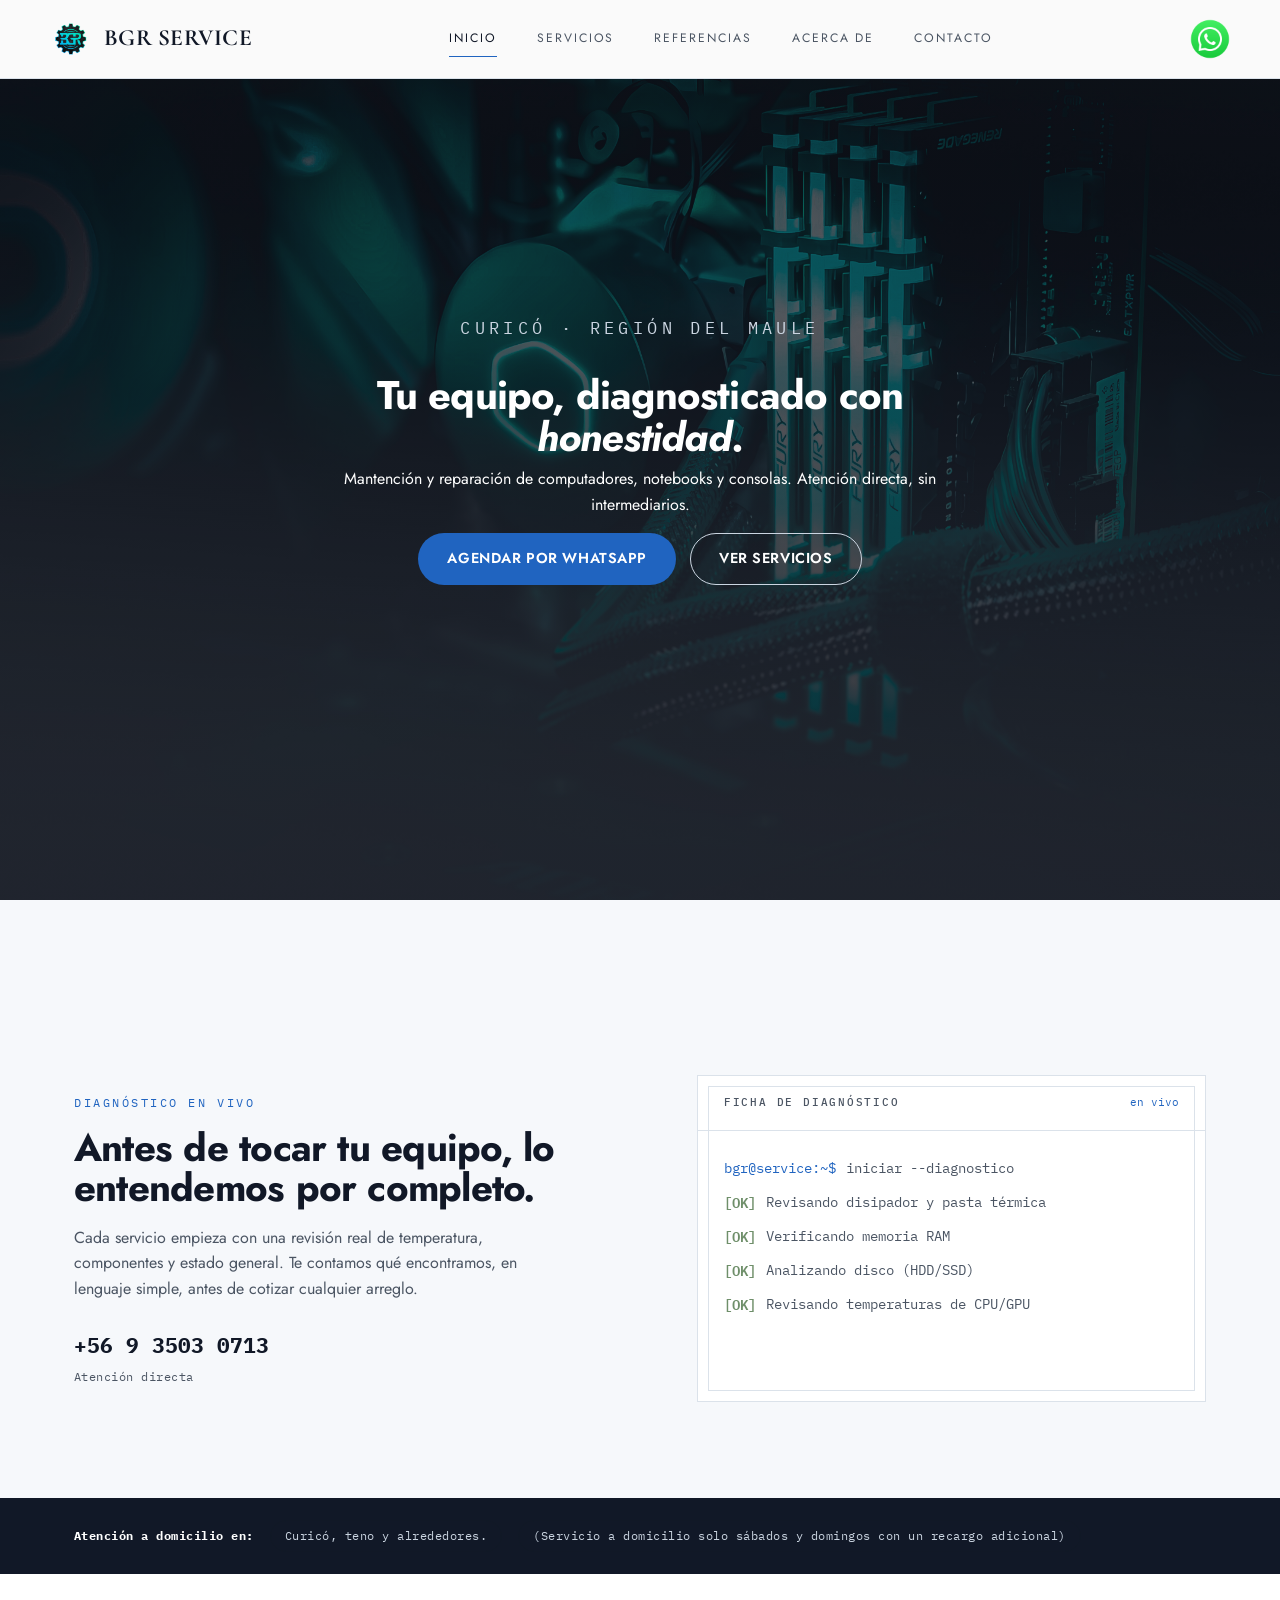
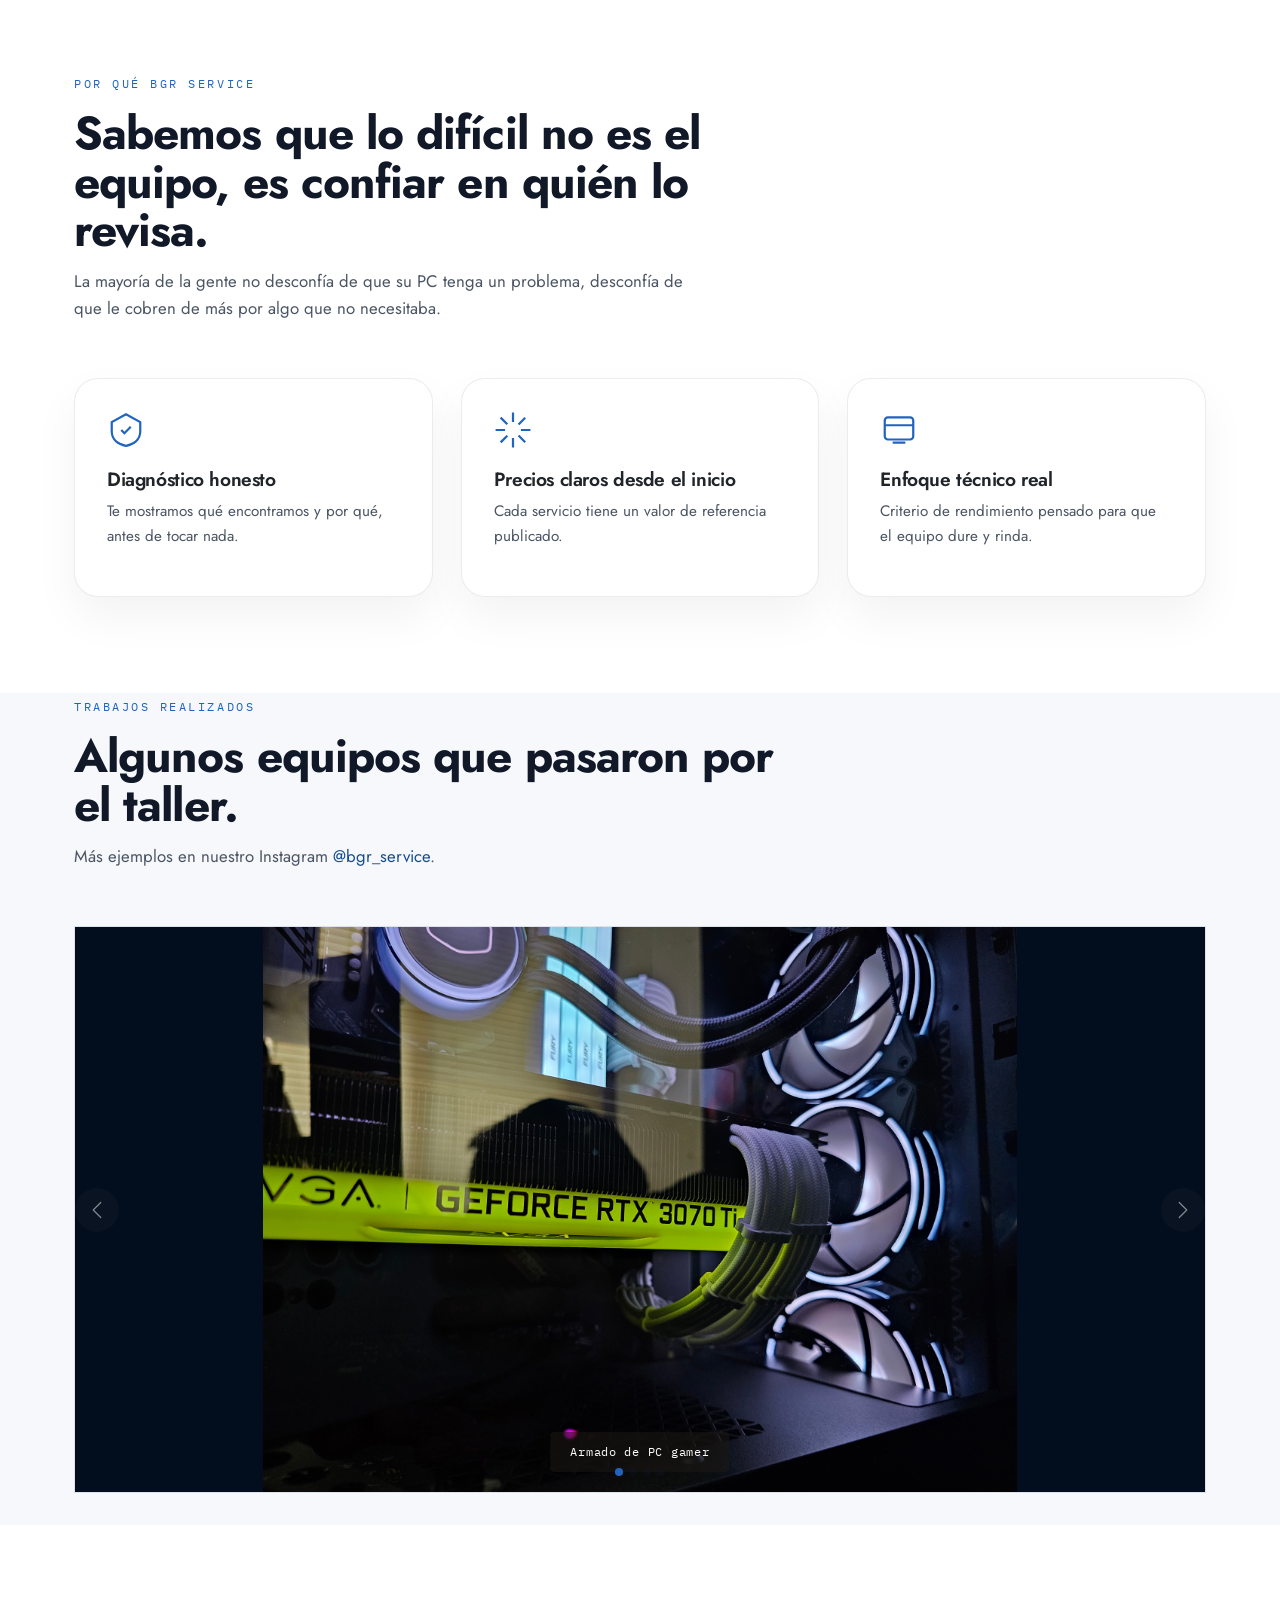
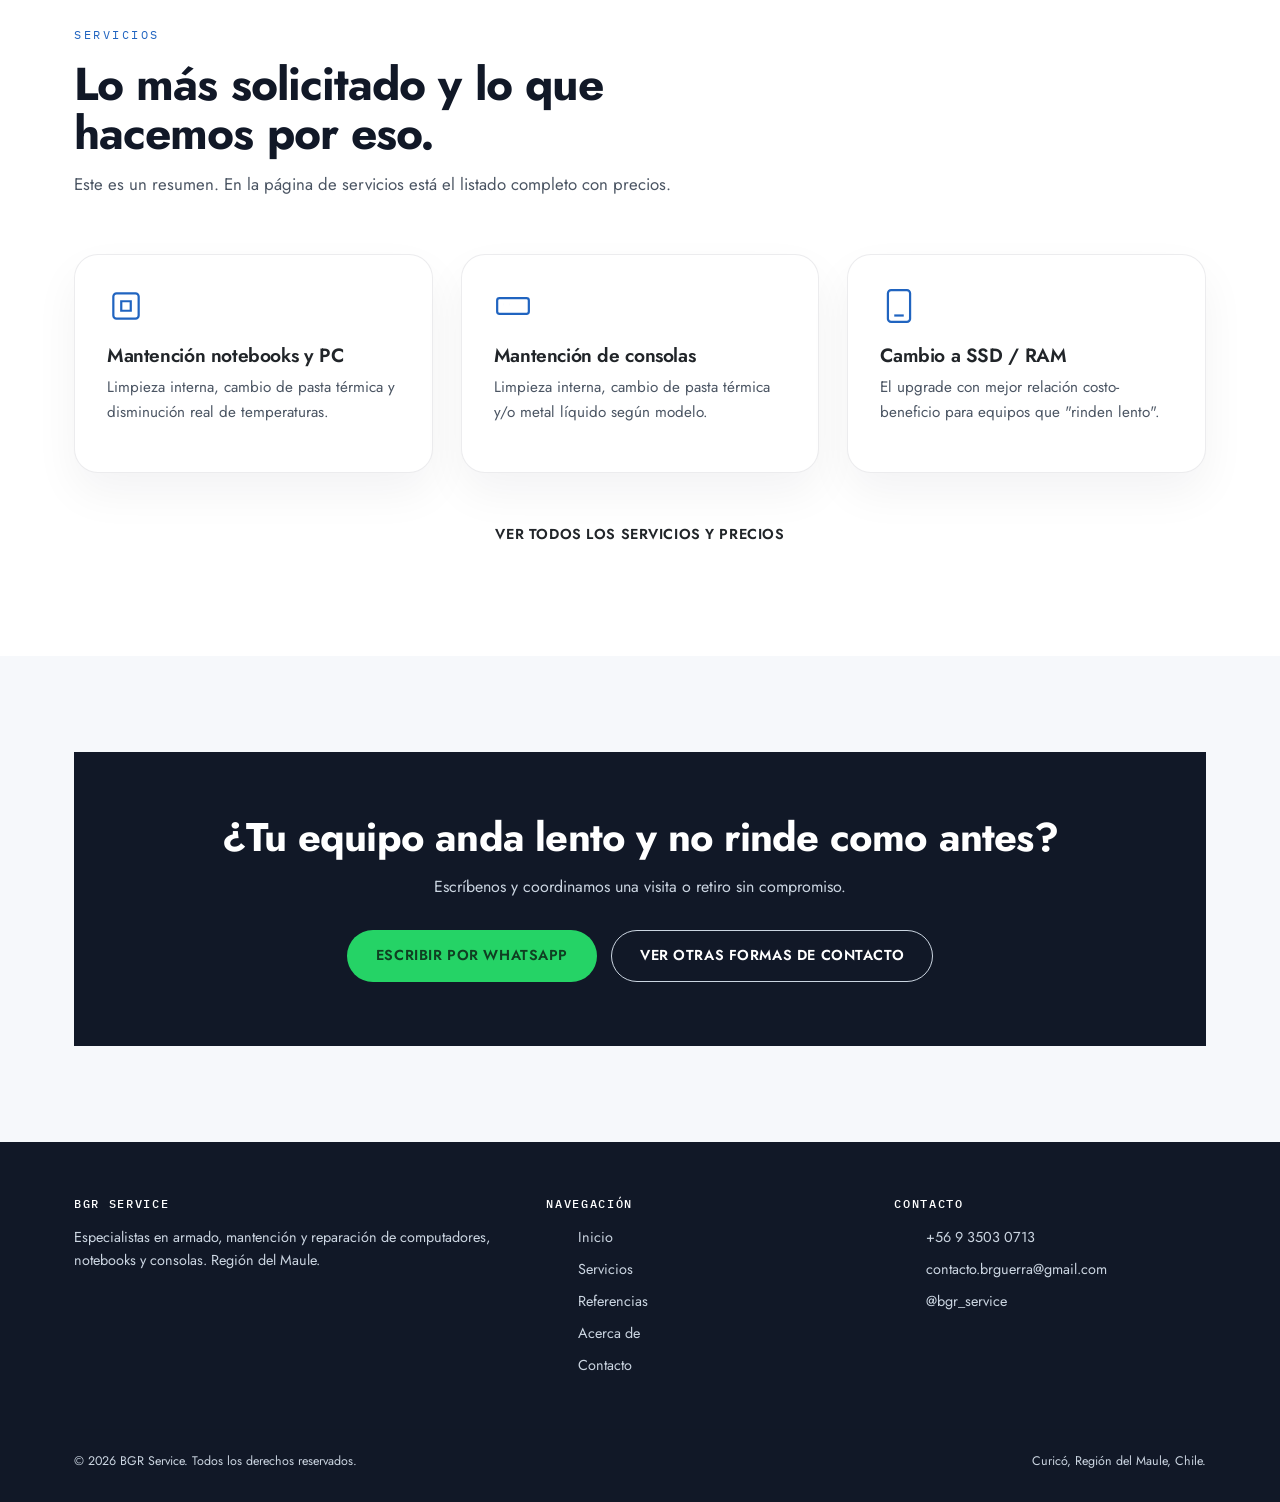
==== index.html @ 5f04c021 "SITIO WEB V1" ====
<!DOCTYPE html>
<html lang="es">
<head>
  <meta charset="UTF-8" />
  <meta name="viewport" content="width=device-width, initial-scale=1.0" />
  <title>BGR Service | Mantención y reparación de PC, notebooks y consolas en Curicó</title>
  <meta name="description" content="Mantención, reparación y armado de PC, notebooks y consolas en Curicó y la Región del Maule. Diagnóstico honesto, precios claros, atención a domicilio." />

  <link rel="preconnect" href="https://fonts.googleapis.com" />
  <link href="https://fonts.googleapis.com/css2?family=Cormorant+Garamond:ital,wght@0,500;0,600;1,500&family=Jost:wght@400;500;600&family=IBM+Plex+Mono:wght@400;500;600&display=swap" rel="stylesheet" />

  <link rel="stylesheet" href="https://cdnjs.cloudflare.com/ajax/libs/twitter-bootstrap/5.3.3/css/bootstrap.min.css" />
  <link rel="stylesheet" href="css/style.css" />
</head>
<body>

  <!-- ==================== HEADER / NAV ==================== -->
  <header class="site-header">
    <div class="container nav">
      <a href="index.html" class="logo">
        <img src="imagenes/LOGOS/BGR.png" alt="Logo BGR Service" class="logo-image" />
        <span class="logo-text">BGR SERVICE</span>
      </a>
      <nav class="nav-links">
        <a href="index.html" class="active">Inicio</a>
        <a href="servicios.html">Servicios</a>
        <a href="referencias.html">Referencias</a>
        <a href="acerca.html">Acerca de</a>
        <a href="contacto.html">Contacto</a>
      </nav>
      <div class="nav-cta">
        <a href="https://wa.me/56935030713" target="_blank" class="btn btn-primary nav-whatsapp" aria-label="Enviar mensaje por WhatsApp">
          <img src="imagenes/LOGOS/WSP.png" alt="WhatsApp" />
        </a>
        <button class="nav-toggle" aria-label="Abrir menú"><span></span><span></span><span></span></button>
      </div>
    </div>
  </header> 

  <!-- ==================== HERO FIJO ==================== -->
  <div class="hero-fixed">
    <img src="imagenes/BACKGROUND.jpg" alt="" class="hero-image" />
    <div class="hero-copy">
      <div class="eyebrow">Curicó · Región del Maule</div>
      <h1>Tu equipo, diagnosticado con <em>honestidad</em>.</h1>
      <p>Mantención y reparación de computadores, notebooks y consolas. Atención directa, sin intermediarios.</p>
      <div class="hero-actions">
        <a href="https://wa.me/56935030713" target="_blank" class="btn btn-primary">Agendar por WhatsApp</a>
        <a href="servicios.html" class="btn btn-ghost" style="border-color:var(--on-dark-muted); color:var(--on-dark);">Ver servicios</a>
      </div>
    </div>
  </div>
  <div class="hero-spacer"></div>

  <!-- ==================== RESTO DEL CONTENIDO ==================== -->
  <div class="page-content">

    <section>
      <div class="container intro-grid">
        <div>
          <div class="eyebrow">Diagnóstico en vivo</div>
          <h2 style="font-size:clamp(1.8rem,3vw,2.4rem); margin-bottom:16px;">Antes de tocar tu equipo, lo entendemos por completo.</h2>
          <p style="color:var(--ink-soft); max-width:460px;">
            Cada servicio empieza con una revisión real de temperatura,
            componentes y estado general. Te contamos qué encontramos,
            en lenguaje simple, antes de cotizar cualquier arreglo.
          </p>
          <div class="hero-trust">
            <div><strong>+56 9 3503 0713</strong><span>Atención directa</span></div>
          </div>
        </div>

        <div class="tech-card">
          <div class="tech-card-bar">
            <strong>Ficha de diagnóstico</strong>
            <span>en vivo</span>
          </div>
          <div class="tech-card-body" id="tech-card-body"></div>
        </div>
      </div>
    </section>

    <div class="coverage">
      <div class="container">
        <strong>Atención a domicilio en:</strong>
        <span class="coverage-tag">Curicó, teno y alrededores.</span>
        <span class="coverage-tag">(Servicio a domicilio solo sábados y domingos con un recargo adicional)</span>
        
      </div>
    </div>

    <!-- ===== Por qué confiar ===== -->
    <section class="section-alt">
      <div class="container">
        <div class="section-heading">
          <div class="eyebrow">Por qué BGR Service</div>
          <h2>Sabemos que lo difícil no es el equipo, es confiar en quién lo revisa.</h2>
          <p>La mayoría de la gente no desconfía de que su PC tenga un problema, desconfía de que le cobren de más por algo que no necesitaba.</p>
        </div>

        <div class="grid grid-3">
          <div class="card">
            <svg class="card-icon" viewBox="0 0 24 24" fill="none" stroke="currentColor" stroke-width="1.4"><path d="M12 2 3 7v6c0 5 4 8 9 9 5-1 9-4 9-9V7l-9-5Z"/><path d="m9 12 2 2 4-4"/></svg>
            <h3>Diagnóstico honesto</h3>
            <p>Te mostramos qué encontramos y por qué, antes de tocar nada.</p>
          </div>
          <div class="card">
            <svg class="card-icon" viewBox="0 0 24 24" fill="none" stroke="currentColor" stroke-width="1.4"><path d="M12 1v6M12 17v6M4.2 4.2l4.2 4.2M15.5 15.5l4.2 4.2M1 12h6M17 12h6M4.2 19.8l4.2-4.2M15.5 8.5l4.2-4.2"/></svg>
            <h3>Precios claros desde el inicio</h3>
            <p>Cada servicio tiene un valor de referencia publicado.</p>
          </div>
          <div class="card">
            <svg class="card-icon" viewBox="0 0 24 24" fill="none" stroke="currentColor" stroke-width="1.4"><rect x="3" y="4" width="18" height="14" rx="2"/><path d="M3 9h18M8 20h8"/></svg>
            <h3>Enfoque técnico real</h3>
            <p>Criterio de rendimiento pensado para que el equipo dure y rinda.</p>
          </div>
        </div>
      </div>
    </section>

      <div class="container">
        <div class="section-heading">
          <div class="eyebrow">Trabajos realizados</div>
          <h2>Algunos equipos que pasaron por el taller.</h2>
          <p>Más ejemplos en nuestro Instagram <a href="https://instagram.com/bgr_service" target="_blank" style="color:var(--brass-deep);">@bgr_service</a>.</p>
        </div>

        <div id="carouselTrabajos" class="carousel slide work-carousel" data-bs-ride="carousel">
          <div class="carousel-indicators">
            <button type="button" data-bs-target="#carouselTrabajos" data-bs-slide-to="0" class="active" aria-current="true" aria-label="Slide 1"></button>
            <button type="button" data-bs-target="#carouselTrabajos" data-bs-slide-to="1" aria-label="Slide 2"></button>
            <button type="button" data-bs-target="#carouselTrabajos" data-bs-slide-to="2" aria-label="Slide 3"></button>
            <button type="button" data-bs-target="#carouselTrabajos" data-bs-slide-to="3" aria-label="Slide 4"></button>
          </div>
          
          <div class="carousel-inner">
            <div class="carousel-item active">
              <img src="imagenes/CARRUSEL/ARMADO_PC_GAMER.jpg" class="d-block w-100" alt="Armado de PC gamer" />
              <div class="carousel-caption"><p>Armado de PC gamer</p></div>
            </div>
            <div class="carousel-item">
              <img src="imagenes/CARRUSEL/PASTA_TERM.jpg" class="d-block w-100" alt="Cambio de pasta térmica" />
              <div class="carousel-caption"><p>Cambio de pasta térmica</p></div>
            </div>
            <div class="carousel-item">
              <img src="imagenes/CARRUSEL/MANTE_GRÁFICA.jpg" class="d-block w-100" alt="Mantenimiento tarjeta Gráfica" />
              <div class="carousel-caption"><p>Mantenimiento a tarjeta Gráfica</p></div>
            </div>
            <div class="carousel-item">
              <img src="imagenes/CARRUSEL/PS5_MANTE.jpg" class="d-block w-100" alt="Mantenimiento PS5" />
              <div class="carousel-caption"><p>Mantenimiento de PS5</p></div>
            </div>
          </div>

          <button class="carousel-control-prev" type="button" data-bs-target="#carouselTrabajos" data-bs-slide="prev">
            <span class="carousel-control-prev-icon" aria-hidden="true"></span>
            <span class="visually-hidden">Anterior</span>
          </button>
          <button class="carousel-control-next" type="button" data-bs-target="#carouselTrabajos" data-bs-slide="next">
            <span class="carousel-control-next-icon" aria-hidden="true"></span>
            <span class="visually-hidden">Siguiente</span>
          </button>
        </div>
      </div>
    </section>

    <!-- ===== Resumen de servicios ===== -->
    <section class="section-alt">
      <div class="container">
        <div class="section-heading">
          <div class="eyebrow">Servicios</div>
          <h2>Lo más solicitado y lo que hacemos por eso.</h2>
          <p>Este es un resumen. En la página de servicios está el listado completo con precios.</p>
        </div>

        <div class="grid grid-3">
          <div class="card">
            <svg class="card-icon" viewBox="0 0 24 24" fill="none" stroke="currentColor" stroke-width="1.4"><rect x="4" y="4" width="16" height="16" rx="2"/><path d="M9 9h6v6H9z"/></svg>
            <h3>Mantención notebooks y PC</h3>
            <p>Limpieza interna, cambio de pasta térmica y disminución real de temperaturas.</p>
          </div>
          <div class="card">
            <svg class="card-icon" viewBox="0 0 24 24" fill="none" stroke="currentColor" stroke-width="1.4"><rect x="2" y="7" width="20" height="10" rx="1.5"/><path d="M6 11h.01M10 11h.01"/></svg>
            <h3>Mantención de consolas</h3>
            <p>Limpieza interna, cambio de pasta térmica y/o metal líquido según modelo.</p>
          </div>
          <div class="card">
            <svg class="card-icon" viewBox="0 0 24 24" fill="none" stroke="currentColor" stroke-width="1.4"><rect x="5" y="2" width="14" height="20" rx="2"/><path d="M9 18h6"/></svg>
            <h3>Cambio a SSD / RAM</h3>
            <p>El upgrade con mejor relación costo-beneficio para equipos que "rinden lento".</p>
          </div>
        </div>

        <div style="margin-top:36px; text-align:center;">
          <a href="servicios.html" class="btn btn-ghost">Ver todos los servicios y precios</a>
        </div>
      </div>
    </section>

    <section>
      <div class="container">
        <div class="cta-band">
          <h2>¿Tu equipo anda lento y no rinde como antes?</h2>
          <p>Escríbenos y coordinamos una visita o retiro sin compromiso.</p>
          <div class="cta-actions">
            <a href="https://wa.me/56935030713" target="_blank" class="btn btn-whatsapp">Escribir por WhatsApp</a>
            <a href="contacto.html" class="btn btn-ghost">Ver otras formas de contacto</a>
          </div>
        </div>
      </div>
    </section>

    <!-- ===== Footer ===== -->
    <footer class="site-footer">
      <div class="container">
        <div class="footer-grid">
          <div>
            <h4>BGR Service</h4>
            <p>Especialistas en armado, mantención y reparación de computadores, notebooks y consolas. Región del Maule.</p>
          </div>
          <div>
            <h4>Navegación</h4>
            <ul>
              <li><a href="index.html">Inicio</a></li>
              <li><a href="servicios.html">Servicios</a></li>
              <li><a href="referencias.html">Referencias</a></li>
              <li><a href="acerca.html">Acerca de</a></li>
              <li><a href="contacto.html">Contacto</a></li>
            </ul>
          </div>
          <div>
            <h4>Contacto</h4>
            <ul>
              <li>+56 9 3503 0713</li>
              <li>contacto.brguerra@gmail.com</li>
              <li><a href="https://instagram.com/bgr_service" target="_blank">@bgr_service</a></li>
            </ul>
          </div>
        </div>
        <div class="footer-bottom">
          <span>&copy; <span id="year"></span> BGR Service. Todos los derechos reservados.</span>
          <span>Curicó, Región del Maule, Chile.</span>
        </div>
      </div>
    </footer>

  </div><!-- /.page-content -->

  <script>document.getElementById("year").textContent = new Date().getFullYear();</script>
  <script src="https://cdnjs.cloudflare.com/ajax/libs/twitter-bootstrap/5.3.3/js/bootstrap.bundle.min.js"></script>
  <script src="js/script.js"></script>
</body>
</html>
---- css/style.css ----
/* ============================================================
   BGR SERVICE — style.css (v2: identidad "elegante + técnica")
   ------------------------------------------------------------
   Cambios de fondo respecto a la v1:
   - Paleta clara (marfil) con franjas en tinta oscura, en vez
     de fondo oscuro general.
   - Tipografía serif para títulos (Cormorant Garamond) que le
     da el aire "boutique" que pediste.
   - Se mantiene la fuente monoespaciada para precios y para la
     "ficha técnica" (la ex-terminal), como guiño técnico.

   Todo sigue controlado desde las variables de :root — si
   quieres probar otra paleta, cambia los valores de acá arriba
   y se actualiza el sitio entero.
   ============================================================ */

:root {
  /* --- Base neutra --- */
  --cream: #f6f8fb;         /* fondo general */
  --cream-2: #ffffff;       /* secciones alternas */
  --card: #ffffff;          /* tarjetas */
  --line: #dbe2ea;          /* líneas divisorias */

  /* --- Tonos oscuros (textos y fondo de íconos) --- */
  --ink: #111827;           /* texto principal */
  --ink-soft: #4b5563;      /* texto secundario */
  --on-dark: #ffffff;       /* texto sobre fondo oscuro */
  --on-dark-muted: #cbd5e1; /* texto sobre fondo oscuro */
  --line-dark: rgba(17, 24, 39, 0.12);

  /* --- Acento tecnológico --- */
  --brass: #2064c0;
  --brass-deep: #164d8e;
  --brass-soft: rgba(32, 100, 192, 0.12);

  /* --- Estado (solo para la ficha técnica) --- */
  --ok: #6f8f6a;

  /* --- Tipografía --- */
  --font-display: "Cormorant Garamond", "Georgia", serif;
  --font-body: "Jost", "Segoe UI", sans-serif;
  --font-mono: "IBM Plex Mono", "Consolas", monospace;

  --radius: 4px;
  --max-width: 1180px;
}

/* ============================================================
   RESET
   ============================================================ */
* { margin: 0; padding: 0; box-sizing: border-box; }
html { scroll-behavior: smooth; }

body {
  background: var(--cream);
  color: var(--ink);
  font-family: var(--font-body);
  line-height: 1.6;
  -webkit-font-smoothing: antialiased;
}

img { max-width: 100%; display: block; }
a { color: inherit; text-decoration: none; }
ul { list-style: none; }

h1, h2, h3, h4 {
  font-family: var(--font-body);
  line-height: 1.05;
  font-weight: 700;
  letter-spacing: -0.02em;
}

.container {
  width: 100%;
  max-width: var(--max-width);
  margin: 0 auto;
  padding: 0 24px;
}

section { padding: 96px 0; }
.section-dark { background: var(--ink); color: var(--on-dark); }
.section-alt { background: var(--cream-2); }

.section-heading { max-width: 700px; margin-bottom: 56px; }

.eyebrow {
  font-family: var(--font-mono);
  font-size: 0.72rem;
  letter-spacing: 0.22em;
  text-transform: uppercase;
  color: var(--brass);
  display: inline-flex;
  align-items: center;
  gap: 10px;
  margin-bottom: 16px;
}

.section-heading h2 {
  font-size: clamp(2.4rem, 4.2vw, 3.4rem);
  line-height: 1.05;
  margin-bottom: 20px;
}

.section-heading p { color: var(--ink-soft); font-size: 1.08rem; max-width: 620px; }

.section-heading h2 {
  font-size: clamp(2rem, 3.6vw, 2.9rem);
  margin-bottom: 14px;
}

.section-heading p { color: var(--ink-soft); font-size: 1.05rem; }
.section-dark .section-heading p { color: var(--on-dark-muted); }

/* ============================================================
   BOTONES
   ============================================================ */
.btn {
  display: inline-flex;
  align-items: center;
  justify-content: center;
  gap: 10px;
  padding: 14px 28px;
  border-radius: 999px;
  font-family: var(--font-body);
  font-weight: 600;
  font-size: 0.9rem;
  letter-spacing: 0.04em;
  text-transform: uppercase;
  border: 1px solid transparent;
  cursor: pointer;
  transition: transform 0.15s ease, background 0.15s ease, border-color 0.15s ease, color 0.15s ease, box-shadow 0.15s ease;
}

.btn:hover { transform: translateY(-1px); box-shadow: 0 14px 32px rgba(32, 100, 192, 0.14); }

.btn-primary { background: var(--brass); color: var(--on-dark); }
.btn-whatsapp {
  background: #25d366;
  color: #0f3f22;
  border-color: rgba(37, 211, 102, 0.25);
}
.btn-whatsapp:hover {
  background: #1ebe5b;
  color: #0f3f22;
}
.btn-ghost:hover { border-color: var(--brass); color: var(--brass-deep); }

.section-dark .btn-ghost, .cta-band .btn-ghost { border-color: var(--on-dark-muted); color: var(--on-dark); }
.section-dark .btn-ghost:hover, .cta-band .btn-ghost:hover { border-color: var(--brass); color: var(--brass); }

/* ============================================================
   HEADER / NAV
   Franja oscura, fija arriba, con links espaciados en mayúscula
   — el mismo lenguaje visual de la franja negra de tu referencia,
   pero usado como navegación principal de todo el sitio.
   ============================================================ */
.site-header {
  position: sticky;
  top: 0;
  z-index: 100;
  background: rgba(255, 255, 255, 0.98);
  border-bottom: 1px solid var(--line);
  backdrop-filter: blur(12px);
}

.nav {
  display: flex;
  align-items: center;
  justify-content: space-between;
  padding: 18px 0;
  gap: 12px;
}

.logo {
  display: flex;
  align-items: center;
  gap: 12px;
  font-family: var(--font-display);
  font-size: 1.45rem;
  font-weight: 800;
  color: var(--ink);
  letter-spacing: 0.02em;
}

.logo-image {
  width: 42px;
  height: 42px;
  object-fit: contain;
  display: block;
}

.logo-text { display: inline-block; color: var(--ink); }
.logo-mark { color: var(--brass); }

.nav-links {
  display: flex;
  gap: 40px;
  font-size: 0.76rem;
  letter-spacing: 0.16em;
  text-transform: uppercase;
}

.nav-links a { position: relative; color: var(--ink-soft); transition: color 0.15s ease; }
.nav-links a:hover, .nav-links a.active { color: var(--ink); }

.nav-links a.active::after {
  content: "";
  position: absolute;
  left: 0; bottom: -8px;
  width: 100%; height: 1px;
  background: var(--brass);
}

.nav-cta { display: flex; align-items: center; gap: 16px; }

.nav-whatsapp {
  width: auto;
  height: auto;
  padding: 0;
  background: transparent;
  border: 0;
  justify-content: center;
  overflow: visible;
}

.nav-whatsapp:hover {
  background: transparent;
  transform: none;
}

.nav-whatsapp img {
  width: 40px;
  height: 40px;
  object-fit: contain;
  display: block;
}

.nav-toggle {
  display: none;
  flex-direction: column;
  gap: 5px;
  background: none;
  border: none;
  cursor: pointer;
}
.nav-toggle span { width: 24px; height: 1px; background: var(--ink); transition: background 0.15s ease; }
.nav-toggle:hover span { background: var(--brass); }

/* ============================================================
   HERO FIJO ESTILO "GOOGLE SITES"
   ------------------------------------------------------------
   Cómo funciona (para que lo entiendas y lo puedas tocar):

   1) ".hero-fixed" queda con position:fixed, ocupando toda la
      pantalla (inset:0), por DETRÁS de todo (z-index bajo).
      Al estar "fixed", NO se mueve cuando el usuario hace scroll.

   2) Justo después en el HTML va ".hero-spacer", un bloque
      vacío de altura 100vh. Su único trabajo es "empujar" hacia
      abajo al resto del contenido real, para que al cargar la
      página se vea SOLO el hero (como si fuera la portada).

   3) ".page-content" es un contenedor con fondo sólido (crema)
      que envuelve TODO el resto de la página. Como tiene fondo
      sólido y aparece encima del hero (z-index mayor), al hacer
      scroll se desliza hacia arriba y va TAPANDO el hero de a
      poco — el efecto exacto que pediste.

   Para cambiar la imagen de fondo del hero: reemplaza el valor
   de --hero-image más abajo, o edita el atributo "style" del
   div .hero-fixed en el HTML (así cada página puede tener una
   imagen distinta si quieres).
   ============================================================ */
.hero-fixed {
  position: fixed;
  inset: 0;
  z-index: 0;
  overflow: hidden;
  display: flex;
  align-items: center;
  justify-content: center;
  text-align: center;
  background: var(--ink);
}

.hero-fixed::after {
  content: "";
  position: absolute;
  inset: 0;
  background: linear-gradient(180deg, rgba(17, 24, 39, 0.42), rgba(17, 24, 39, 0.6));
  z-index: 0;
  pointer-events: none;
}

.hero-fixed .hero-image {
  position: absolute;
  inset: 0;
  width: 100%;
  height: 100%;
  object-fit: cover;
  object-position: center;
  z-index: -1;
  filter: brightness(0.68) contrast(1.05);
}

.hero-fixed .hero-copy {
  position: relative;
  z-index: 1;
  color: var(--on-dark);
  max-width: 720px;
  padding: 0 24px;
}

.hero-fixed .eyebrow {
  justify-content: center;
  color: var(--brass-soft);
  letter-spacing: 0.26em;
  color: var(--on-dark-muted);
  font-size: 1.05rem;
  max-width: 460px;
  margin: 0 auto 32px;
}

.hero-fixed .hero-actions {
  display: flex;
  gap: 14px;
  justify-content: center;
  flex-wrap: wrap;
}

.hero-spacer { height: 100vh; }

.page-content {
  position: relative;
  z-index: 1;
  background: var(--cream);
}

/* En páginas SIN hero fijo (servicios, contacto, etc.) no
   necesitamos el truco de scroll — .page-content-flat se usa
   ahí, simplemente como fondo normal. */
.page-content-flat {
  background: var(--cream);
  padding-top: 8px;
}

/* Aviso pequeño para pantallas táctiles (iOS no soporta bien
   el "fixed" de fondo dentro de scroll); ahí lo simplificamos. */
@media (max-width: 760px) {
  .hero-fixed { position: absolute; }
  .hero-spacer { height: 78vh; }
}

/* ============================================================
   FICHA TÉCNICA (ex "terminal")
   Panel enmarcado, elegante, que simula un diagnóstico. Vive
   en la sección de introducción, junto al texto de bienvenida.
   ============================================================ */
.tech-card {
  background: var(--card);
  border: 1px solid var(--line);
  position: relative;
}

.tech-card::before {
  content: "";
  position: absolute;
  inset: 10px;
  border: 1px solid var(--line);
  pointer-events: none;
}

.tech-card-bar {
  display: flex;
  align-items: center;
  justify-content: space-between;
  padding: 18px 26px;
  border-bottom: 1px solid var(--line);
}

.tech-card-bar strong {
  font-family: var(--font-mono);
  font-size: 0.7rem;
  letter-spacing: 0.16em;
  text-transform: uppercase;
  color: var(--ink-soft);
  font-weight: 500;
}

.tech-card-bar span {
  font-family: var(--font-mono);
  font-size: 0.68rem;
  color: var(--brass);
}

.tech-card-body {
  padding: 26px 26px 32px;
  font-family: var(--font-mono);
  font-size: 0.86rem;
  min-height: 240px;
  height: 270px;
  overflow: hidden;
}

.tech-line {
  display: flex;
  flex-wrap: wrap;
  gap: 10px;
  margin-bottom: 12px;
  opacity: 0;
  animation: line-in 0.25s forwards;
  color: var(--ink-soft);
}

.tech-line .status { color: var(--ok); font-weight: 600; }
.tech-line .prompt { color: var(--brass); }

.cursor {
  display: inline-block;
  width: 7px; height: 15px;
  background: var(--brass);
  animation: blink 1s step-end infinite;
  vertical-align: middle;
}

@keyframes blink { 50% { opacity: 0; } }
@keyframes line-in { to { opacity: 1; } }

/* ============================================================
   INTRO (hero-copy + ficha técnica), usado en la sección
   inmediatamente después del hero fijo
   ============================================================ */
.intro-grid {
  display: grid;
  grid-template-columns: 1.05fr 0.95fr;
  gap: 60px;
  align-items: center;
}

.intro-grid .hero-trust {
  display: flex;
  gap: 32px;
  flex-wrap: wrap;
  margin-top: 28px;
}

.hero-trust div { font-family: var(--font-mono); }
.hero-trust strong { display: block; font-size: 1.3rem; }
.hero-trust span { font-size: 0.76rem; color: var(--ink-soft); letter-spacing: 0.04em; }

/* ============================================================
   FRANJA DE COBERTURA
   ============================================================ */
.coverage {
  background: var(--ink);
  color: var(--on-dark-muted);
}
.coverage .container {
  display: flex;
  align-items: center;
  gap: 16px;
  padding: 22px 24px;
  flex-wrap: wrap;
  font-family: var(--font-mono);
  font-size: 0.78rem;
  letter-spacing: 0.04em;
}
.coverage strong { color: var(--on-dark); }
.coverage-tag {
  padding: 5px 14px;
  border: 1px solid var(--line-dark);
  border-radius: 100px;
}

/* ============================================================
   TARJETAS
   ============================================================ */
.grid { display: grid; gap: 28px; }
.grid-3 { grid-template-columns: repeat(3, 1fr); }
.grid-2 { grid-template-columns: repeat(2, 1fr); }

.card {
  background: var(--card);
  border: 1px solid rgba(17, 24, 39, 0.08);
  padding: 32px;
  border-radius: 24px;
  box-shadow: 0 20px 45px rgba(17, 24, 39, 0.05);
  transition: transform 0.25s ease, box-shadow 0.25s ease, border-color 0.25s ease;
}
.card:hover { border-color: rgba(31, 96, 192, 0.2); transform: translateY(-4px); box-shadow: 0 24px 50px rgba(17, 24, 39, 0.08); }

.card-icon { width: 38px; height: 38px; margin-bottom: 20px; color: var(--brass); }
.card h3 { font-size: 1.2rem; margin-bottom: 10px; font-weight: 600; }
.card p { color: var(--ink-soft); font-size: 0.95rem; }

/* --- Servicio (hoja de datos) --- */
.service-card {
  background: var(--card);
  border: 1px solid var(--line);
  padding: 30px 32px;
  display: flex;
  justify-content: space-between;
  align-items: flex-start;
  gap: 24px;
  flex-wrap: wrap;
}
.service-card + .service-card { margin-top: 18px; }

.service-info h3 { font-size: 1.25rem; margin-bottom: 8px; font-weight: 600; }
.service-info p { color: var(--ink-soft); font-size: 0.95rem; max-width: 560px; }

.service-price { font-family: var(--font-mono); text-align: right; white-space: nowrap; }
.service-price .amount { display: block; font-size: 1.3rem; color: var(--brass-deep); font-weight: 600; }
.service-price .label { font-size: 0.68rem; color: var(--ink-soft); text-transform: uppercase; letter-spacing: 0.1em; }

.service-note { margin-top: 10px; font-size: 0.8rem; color: var(--brass-deep); }

/* ============================================================
   CARRUSEL DE TRABAJOS (Bootstrap)
   Solo sobreescribimos lo justo para que combine con la
   paleta — el comportamiento (flechas, indicadores, autoplay)
   lo maneja Bootstrap solo.
   ============================================================ */
.work-carousel,
.service-carousel {
  border: 1px solid var(--line);
  position: relative;
  margin-bottom: 32px;
}

.work-carousel .carousel-item,
.service-carousel .carousel-item {
  background: #020e1d;
  overflow: hidden;
}

.work-carousel .carousel-item {
  aspect-ratio: 16 / 8;
}

.work-carousel .carousel-item img {
  width: 100%;
  height: 100%;
  object-fit: contain;
  object-position: center;
  display: block;
  background: transparent;
}

.service-carousel .carousel-item img {
  width: 100%;
  height: auto;
  object-fit: contain;
  object-position: center;
  display: block;
  background: transparent;
}

.work-carousel .carousel-caption,
.service-carousel .carousel-caption {
  background: rgba(28, 24, 20, 0.55);
  border-radius: var(--radius);
  padding: 10px 20px;
  bottom: 20px;
  left: 50%;
  transform: translateX(-50%);
  right: auto;
  width: max-content;
  max-width: 90%;
}

.work-carousel .carousel-caption p,
.service-carousel .carousel-caption p {
  font-family: var(--font-mono);
  font-size: 0.78rem;
  letter-spacing: 0.06em;
  margin: 0;
}

.work-carousel .carousel-control-prev,
.work-carousel .carousel-control-next,
.service-carousel .carousel-control-prev,
.service-carousel .carousel-control-next {
  width: auto;
}

.work-carousel .carousel-control-prev-icon,
.work-carousel .carousel-control-next-icon,
.service-carousel .carousel-control-prev-icon,
.service-carousel .carousel-control-next-icon {
  width: 44px;
  height: 44px;
  background-color: var(--ink);
  border-radius: 50%;
  padding: 10px;
  background-size: 45%;
}

.work-carousel .carousel-indicators [data-bs-target],
.service-carousel .carousel-indicators [data-bs-target] {
  background-color: var(--ink);
  opacity: 0.35;
  width: 8px;
  height: 8px;
  border-radius: 50%;
  border: 0;
}

.work-carousel .carousel-indicators .active,
.service-carousel .carousel-indicators .active {
  opacity: 1;
  background-color: var(--brass);
}

/* placeholder interno de cada slide, mientras no hay fotos reales */
.slide-placeholder {
  width: 100%;
  height: 100%;
  display: flex;
  align-items: center;
  justify-content: center;
  font-family: var(--font-mono);
  font-size: 0.85rem;
  color: var(--ink-soft);
  letter-spacing: 0.04em;
}

/* ============================================================
   CTA
   ============================================================ */
.cta-band {
  background: var(--ink);
  color: var(--on-dark);
  padding: 64px;
  text-align: center;
}
.cta-band h2 { font-size: clamp(1.8rem, 3.2vw, 2.5rem); margin-bottom: 16px; color: var(--on-dark); }
.cta-band p { color: var(--on-dark-muted); margin-bottom: 30px; }
.cta-actions { display: flex; justify-content: center; gap: 14px; flex-wrap: wrap; }

/* ============================================================
   FOOTER
   ============================================================ */
.site-footer {
  background: var(--ink);
  color: var(--on-dark-muted);
  padding: 56px 0 30px;
  font-size: 0.9rem;
}
.footer-grid { display: grid; grid-template-columns: 1.4fr 1fr 1fr; gap: 36px; margin-bottom: 36px; }
.footer-grid h4 {
  color: var(--on-dark);
  font-family: var(--font-mono);
  font-size: 0.74rem;
  letter-spacing: 0.14em;
  text-transform: uppercase;
  margin-bottom: 16px;
  font-weight: 500;
}
.footer-grid ul li { margin-bottom: 9px; }
.footer-grid a:hover { color: var(--brass); }

.footer-bottom {
  border-top: 1px solid var(--line-dark);
  padding-top: 22px;
  display: flex;
  justify-content: space-between;
  flex-wrap: wrap;
  gap: 10px;
  font-size: 0.78rem;
}

/* ============================================================
   CONTACTO
   ============================================================ */
.contact-grid { display: grid; grid-template-columns: 1fr 1fr; gap: 44px; align-items: start; }

.contact-form {
  background: var(--card);
  border: 1px solid var(--line);
  padding: 36px;
  display: flex;
  flex-direction: column;
  gap: 20px;
}

.form-group { display: flex; flex-direction: column; gap: 8px; }
.form-group label { font-size: 0.78rem; letter-spacing: 0.05em; color: var(--ink-soft); text-transform: uppercase; }

.form-group input, .form-group select, .form-group textarea {
  background: var(--cream);
  border: 1px solid var(--line);
  border-radius: var(--radius);
  padding: 13px 14px;
  color: var(--ink);
  font-family: var(--font-body);
  font-size: 0.95rem;
}
.form-group input:focus, .form-group select:focus, .form-group textarea:focus {
  outline: none; border-color: var(--brass);
}

.form-note { font-size: 0.8rem; color: var(--ink-soft); }

.contact-info-card {
  background: var(--card);
  border: 1px solid var(--line);
  padding: 36px;
  margin-bottom: 24px;
}
.contact-info-card h3 { margin-bottom: 18px; font-size: 1.15rem; }

.contact-row { display: flex; align-items: center; gap: 14px; padding: 13px 0; border-bottom: 1px solid var(--line); }
.contact-row:last-child { border-bottom: none; }
.contact-row .label { color: var(--ink-soft); font-size: 0.78rem; text-transform: uppercase; letter-spacing: 0.05em; min-width: 90px; }

.map-frame { border: 1px solid var(--line); }
.map-frame iframe { width: 100%; height: 260px; border: 0; filter: grayscale(1) contrast(0.95); }

/* ============================================================
   GALERÍA / TESTIMONIOS (referencias.html)
   ============================================================ */
.gallery {
  display: grid;
  grid-template-columns: repeat(3, 1fr);
  gap: 24px;
  margin-top: 8px;
}
.gallery-item {
  aspect-ratio: 4 / 3;
  border: 1px solid var(--line);
  background: var(--card);
  display: flex;
  align-items: center;
  justify-content: center;
  text-align: center;
  color: var(--ink-soft);
  font-family: var(--font-mono);
  font-size: 0.78rem;
  padding: 16px;
  overflow: hidden;
  box-shadow: 0 8px 24px rgba(28, 24, 20, 0.04);
}
.gallery-item img {
  width: 100%;
  height: 100%;
  display: block;
  object-fit: contain;
  object-position: center;
  background: var(--cream);
}

.testimonial { background: var(--card); border: 1px solid var(--line); padding: 30px; }
.testimonial p { color: var(--ink); margin-bottom: 18px; font-family: var(--font-display); font-size: 1.2rem; font-style: italic; }
.testimonial .who { font-family: var(--font-mono); font-size: 0.76rem; color: var(--ink-soft); letter-spacing: 0.04em; }

/* ============================================================
   ACERCA DE
   ============================================================ */
.about-grid {
  display: grid;
  grid-template-columns: 0.85fr 1.15fr;
  gap: 56px;
  align-items: center;
}

.about-photo {
  aspect-ratio: 3 / 4;
  border: 1px solid var(--line);
  background: var(--cream-2);
  display: flex;
  align-items: center;
  justify-content: center;
  color: var(--ink-soft);
  font-family: var(--font-mono);
  font-size: 0.8rem;
  text-align: center;
  padding: 24px;
}

.about-copy .eyebrow { margin-bottom: 14px; }
.about-copy h2 { font-size: clamp(2rem, 3.4vw, 2.7rem); margin-bottom: 6px; }
.about-copy .role {
  font-family: var(--font-mono);
  font-size: 0.8rem;
  color: var(--brass-deep);
  letter-spacing: 0.04em;
  margin-bottom: 24px;
  display: block;
}
.about-copy p { color: var(--ink-soft); margin-bottom: 18px; font-size: 1.02rem; }

.about-credentials {
  display: flex;
  gap: 28px;
  flex-wrap: wrap;
  margin-top: 28px;
  padding-top: 28px;
  border-top: 1px solid var(--line);
}
.about-credentials div { font-family: var(--font-mono); }
.about-credentials strong { display: block; font-size: 0.85rem; margin-bottom: 4px; }
.about-credentials span { font-size: 0.76rem; color: var(--ink-soft); }

/* ============================================================
   RESPONSIVE
   ============================================================ */
@media (max-width: 900px) {
  .intro-grid,
  .grid-3, .grid-2,
  .footer-grid, .contact-grid,
  .gallery, .about-grid {
    grid-template-columns: 1fr;
  }

  .about-photo { max-width: 320px; margin: 0 auto; }

  .nav-links {
    position: fixed;
    top: 66px; left: 0; right: 0;
    background: var(--ink);
    border-bottom: 1px solid var(--line-dark);
    flex-direction: column;
    padding: 20px 24px;
    display: none;
    gap: 20px;
  }
  .nav-links a { color: var(--on-dark); }
  .nav-links a:hover, .nav-links a.active { color: var(--brass); }
  .nav-links.open { display: flex; }
  .nav-toggle { display: flex; }

  .cta-band { padding: 40px 24px; }
}
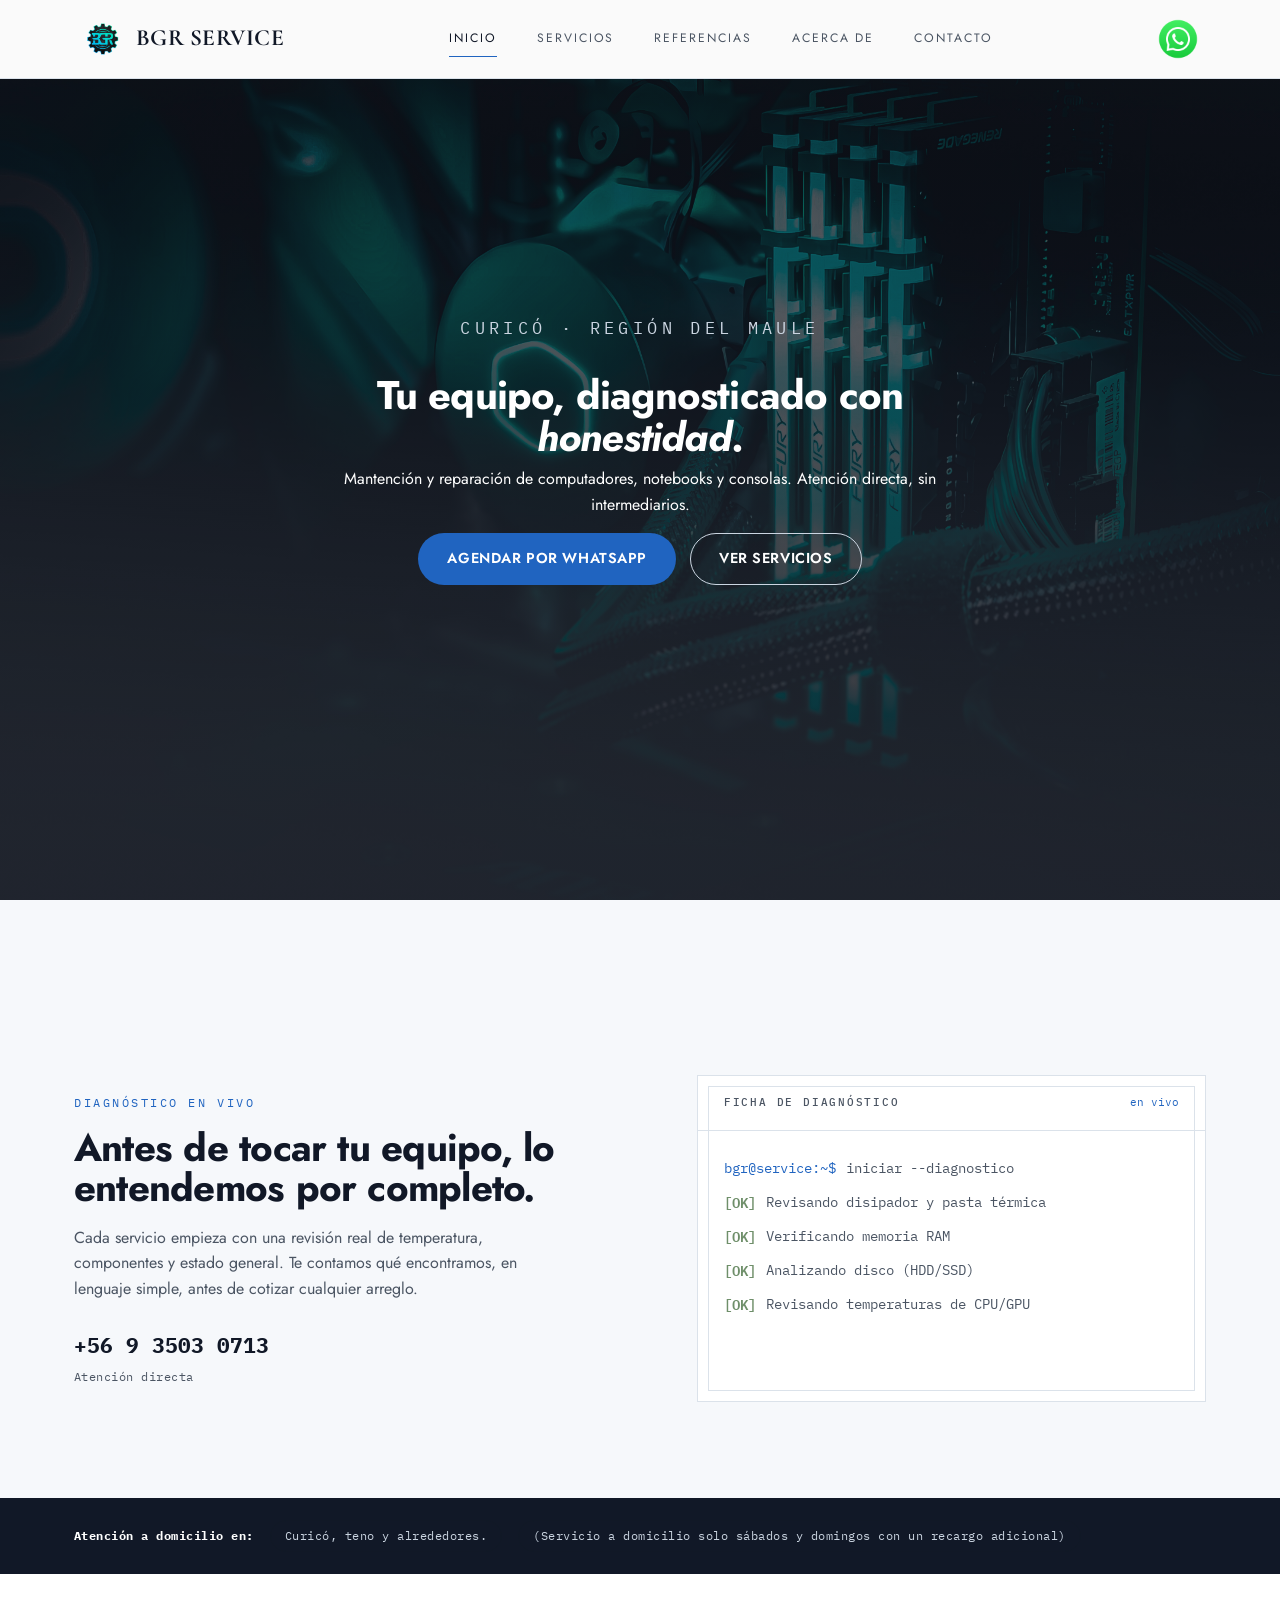
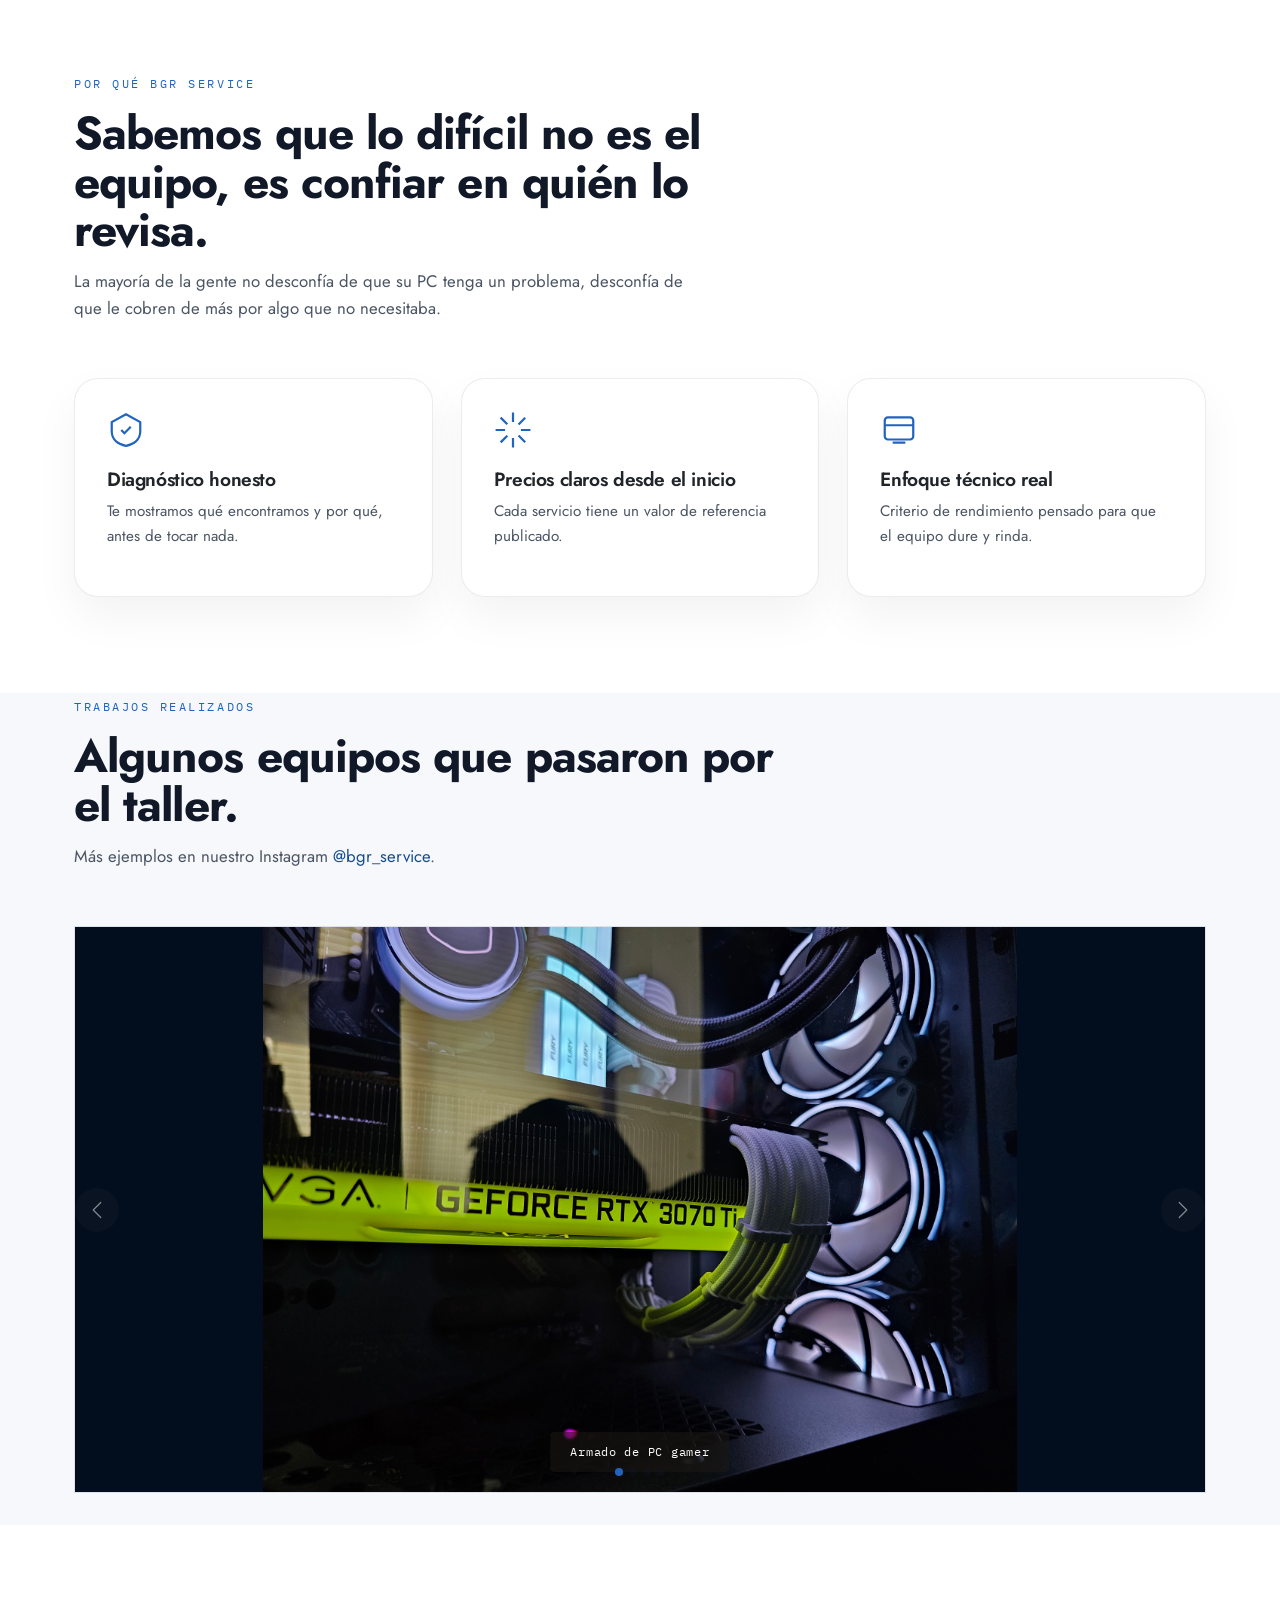
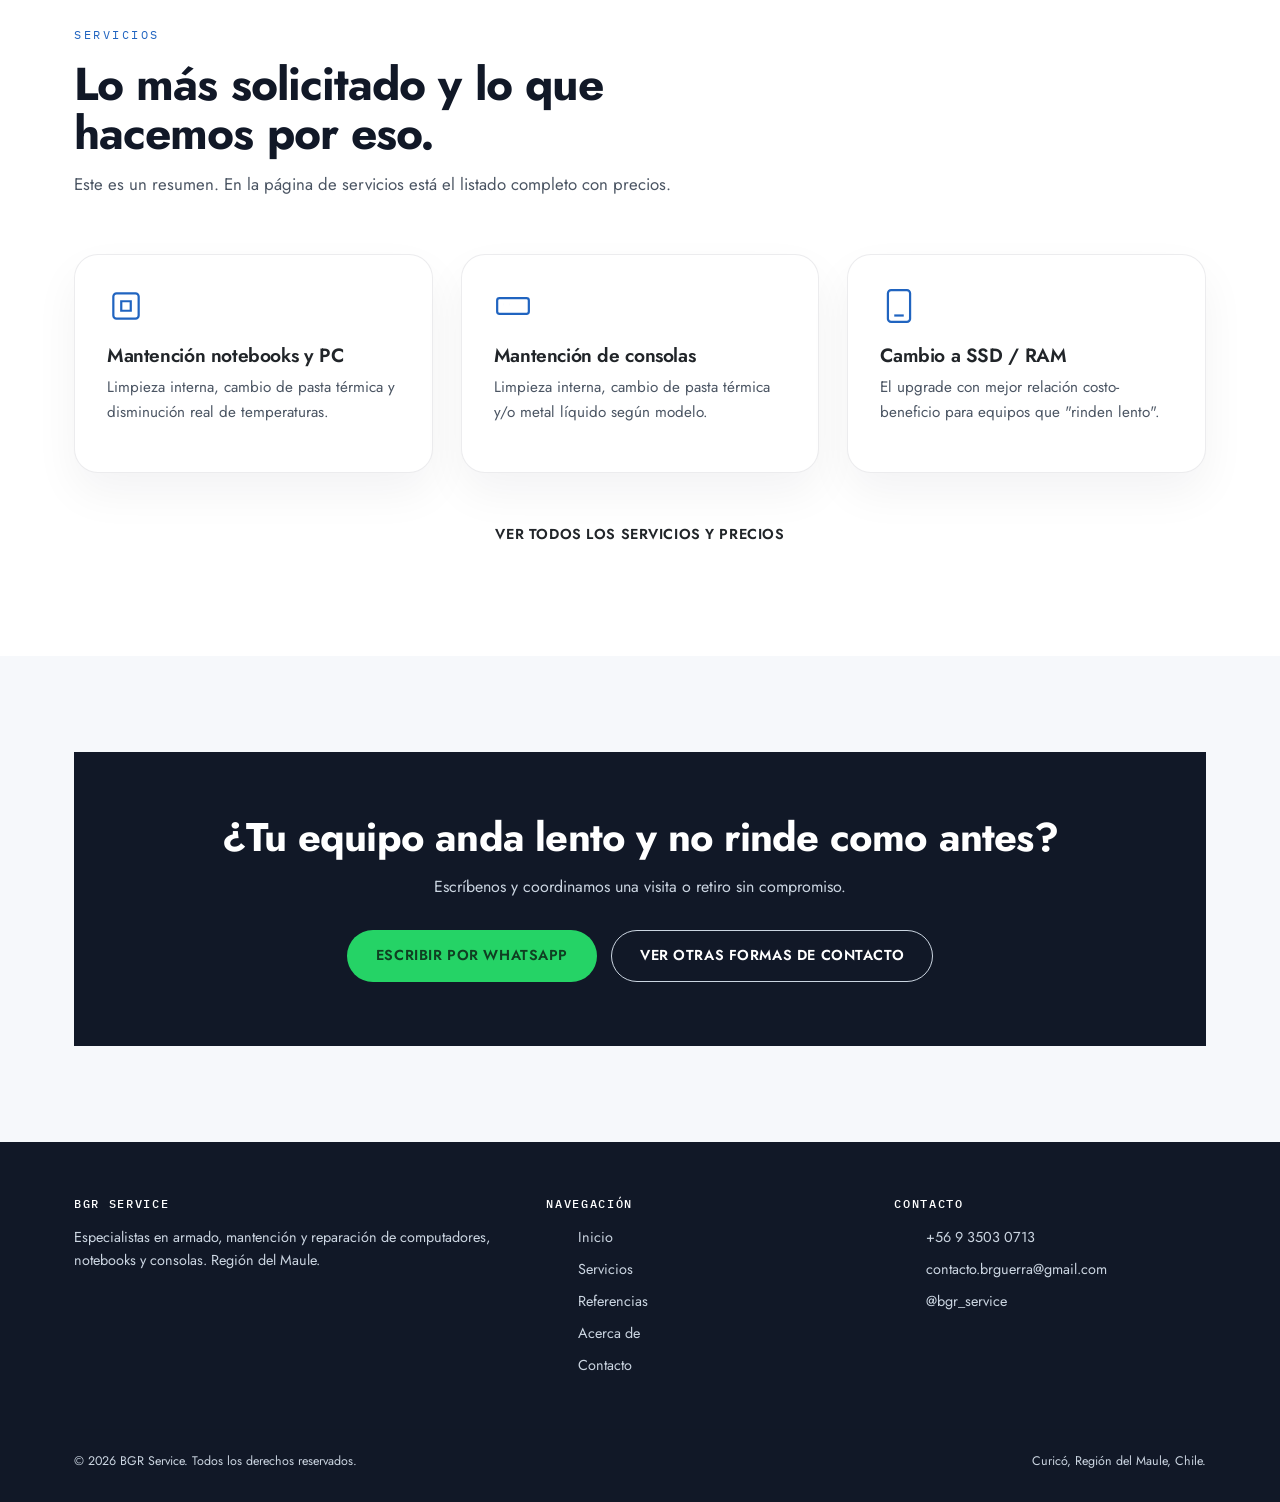
==== commit e5f4806a: "SITIO WEB V2" ====
--- a/index.html
+++ b/index.html
@@ -29,7 +29,7 @@
         <a href="contacto.html">Contacto</a>
       </nav>
       <div class="nav-cta">
-        <a href="https://wa.me/56935030713" target="_blank" class="btn btn-primary nav-whatsapp" aria-label="Enviar mensaje por WhatsApp">
+        <a href="https://wa.me/56935030713?text=Hola%20BGR%20Service%2C%20quiero%20cotizar%20un%20servicio%20o%20resolver%20un%20problema%20con%20mi%20equipo." target="_blank" class="btn btn-primary nav-whatsapp" aria-label="Enviar mensaje por WhatsApp">
           <img src="imagenes/LOGOS/WSP.png" alt="WhatsApp" />
         </a>
         <button class="nav-toggle" aria-label="Abrir menú"><span></span><span></span><span></span></button>
@@ -45,7 +45,7 @@
       <h1>Tu equipo, diagnosticado con <em>honestidad</em>.</h1>
       <p>Mantención y reparación de computadores, notebooks y consolas. Atención directa, sin intermediarios.</p>
       <div class="hero-actions">
-        <a href="https://wa.me/56935030713" target="_blank" class="btn btn-primary">Agendar por WhatsApp</a>
+        <a href="contacto.html" class="btn btn-primary">Agendar por WhatsApp</a>
         <a href="servicios.html" class="btn btn-ghost" style="border-color:var(--on-dark-muted); color:var(--on-dark);">Ver servicios</a>
       </div>
     </div>
@@ -203,7 +203,7 @@
           <h2>¿Tu equipo anda lento y no rinde como antes?</h2>
           <p>Escríbenos y coordinamos una visita o retiro sin compromiso.</p>
           <div class="cta-actions">
-            <a href="https://wa.me/56935030713" target="_blank" class="btn btn-whatsapp">Escribir por WhatsApp</a>
+            <a href="contacto.html" class="btn btn-whatsapp">Escribir por WhatsApp</a>
             <a href="contacto.html" class="btn btn-ghost">Ver otras formas de contacto</a>
           </div>
         </div>
--- a/css/style.css
+++ b/css/style.css
@@ -163,11 +163,16 @@
   backdrop-filter: blur(12px);
 }
 
+.site-header .container {
+  padding-left: 32px;
+  padding-right: 32px;
+}
+
 .nav {
   display: flex;
   align-items: center;
   justify-content: space-between;
-  padding: 18px 0;
+  padding: 18px 4px;
   gap: 12px;
 }
 
@@ -242,9 +247,46 @@
   background: none;
   border: none;
   cursor: pointer;
+  padding: 4px;
 }
 .nav-toggle span { width: 24px; height: 1px; background: var(--ink); transition: background 0.15s ease; }
 .nav-toggle:hover span { background: var(--brass); }
+
+.nav-close {
+  display: none;
+  align-self: flex-end;
+  width: 38px;
+  height: 38px;
+  border: 1px solid rgba(255,255,255,0.16);
+  border-radius: 50%;
+  background: transparent;
+  cursor: pointer;
+  position: relative;
+}
+.nav-close::before,
+.nav-close::after {
+  content: "";
+  position: absolute;
+  inset: 50% auto auto 50%;
+  width: 16px;
+  height: 1.5px;
+  background: var(--on-dark);
+  transform: translate(-50%, -50%) rotate(45deg);
+}
+.nav-close::after { transform: translate(-50%, -50%) rotate(-45deg); }
+
+body.menu-open { overflow: hidden; }
+
+.nav-overlay {
+  position: fixed;
+  inset: 0;
+  background: rgba(17, 24, 39, 0.38);
+  z-index: 80;
+  opacity: 0;
+  pointer-events: none;
+  transition: opacity 0.2s ease;
+}
+.nav-overlay.active { opacity: 1; pointer-events: auto; }
 
 /* ============================================================
    HERO FIJO ESTILO "GOOGLE SITES"
@@ -815,19 +857,54 @@
 
   .about-photo { max-width: 320px; margin: 0 auto; }
 
+  .tech-card-body {
+    height: auto;
+    min-height: 220px;
+    overflow: visible;
+  }
+
+  .work-carousel .carousel-item {
+    aspect-ratio: auto;
+    min-height: 0;
+    background: transparent;
+    display: flex;
+    justify-content: center;
+    align-items: center;
+  }
+
+  .work-carousel .carousel-item img {
+    width: auto;
+    max-width: 100%;
+    height: auto;
+    margin: 0 auto;
+  }
+
   .nav-links {
     position: fixed;
-    top: 66px; left: 0; right: 0;
+    top: 74px;
+    left: 16px;
+    right: 16px;
     background: var(--ink);
-    border-bottom: 1px solid var(--line-dark);
+    border: 1px solid rgba(255,255,255,0.1);
+    border-radius: 20px;
     flex-direction: column;
-    padding: 20px 24px;
+    padding: 20px 22px 24px;
     display: none;
-    gap: 20px;
+    gap: 18px;
+    box-shadow: 0 16px 40px rgba(17, 24, 39, 0.18);
+    z-index: 90;
+    opacity: 0;
+    transform: translateY(-8px);
+    transition: opacity 0.2s ease, transform 0.2s ease;
   }
   .nav-links a { color: var(--on-dark); }
   .nav-links a:hover, .nav-links a.active { color: var(--brass); }
-  .nav-links.open { display: flex; }
+  .nav-links.open {
+    display: flex;
+    opacity: 1;
+    transform: translateY(0);
+  }
+  .nav-close { display: flex; }
   .nav-toggle { display: flex; }
 
   .cta-band { padding: 40px 24px; }
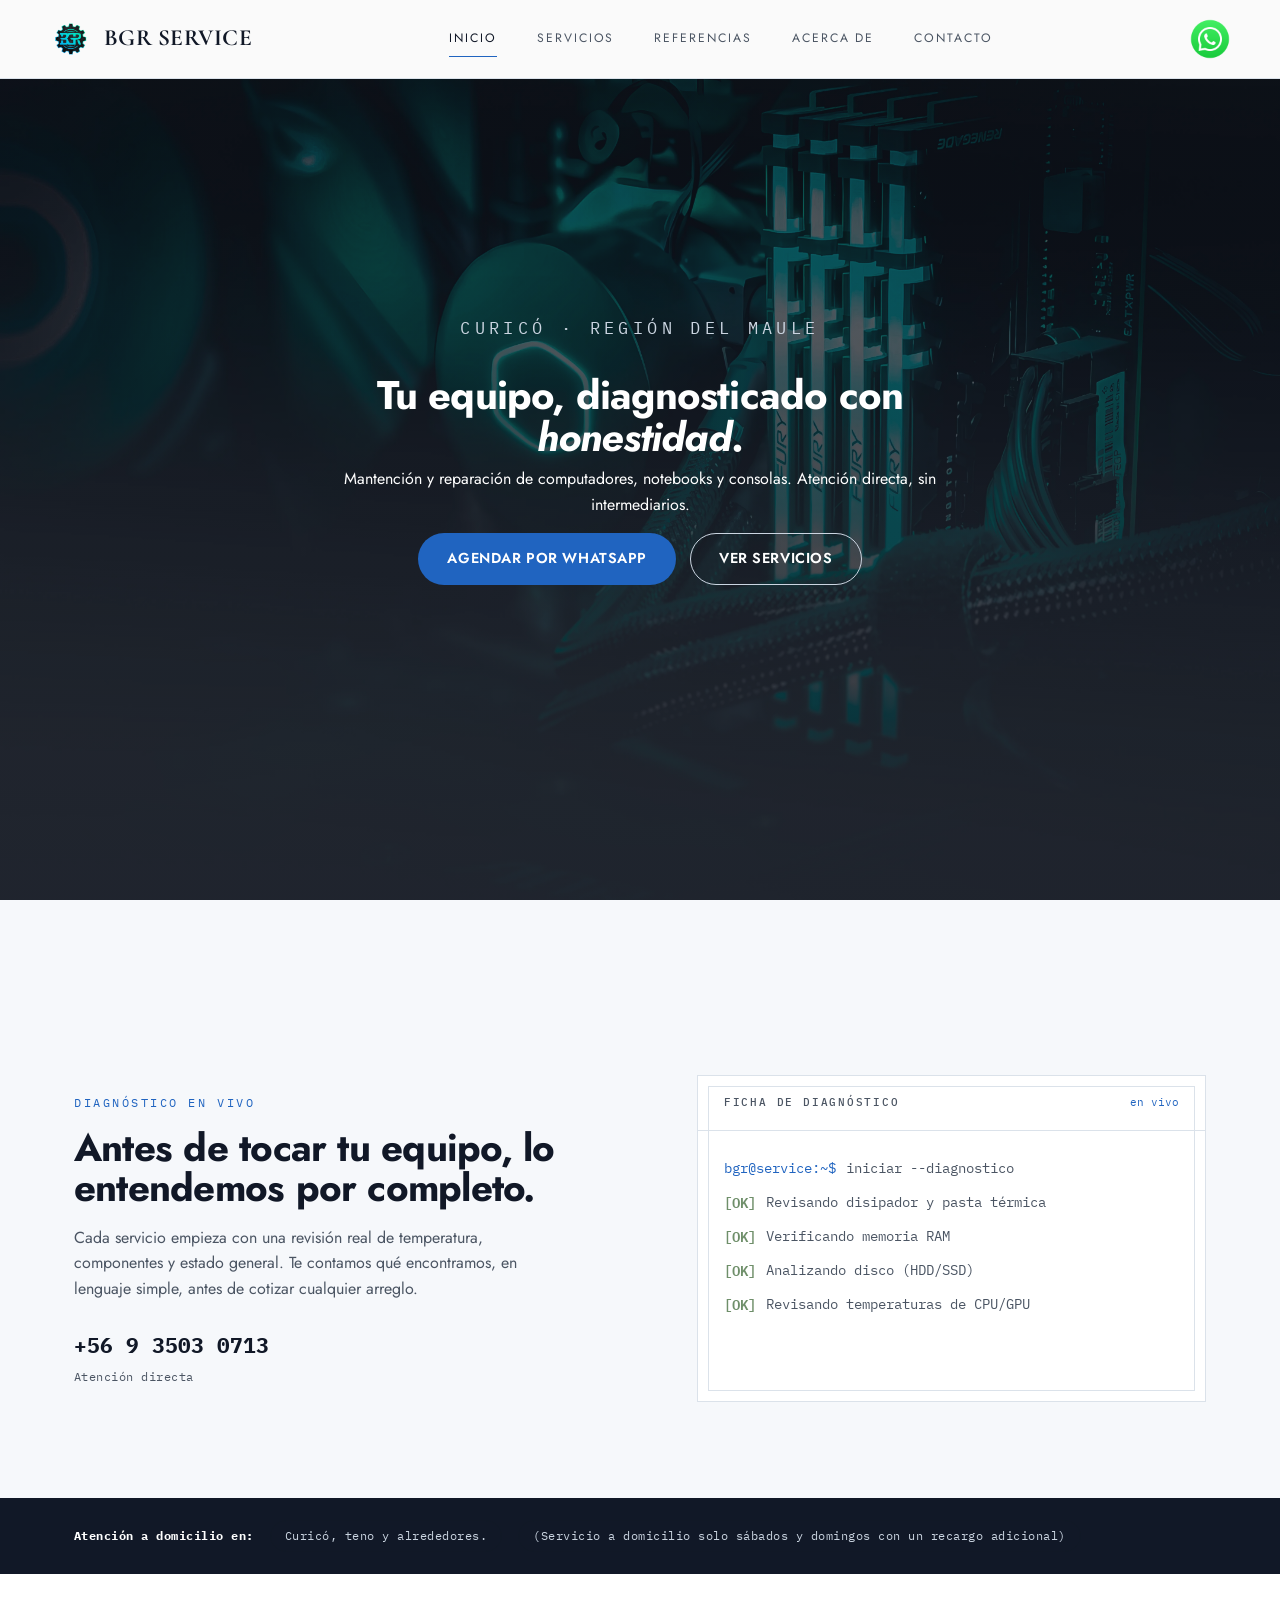
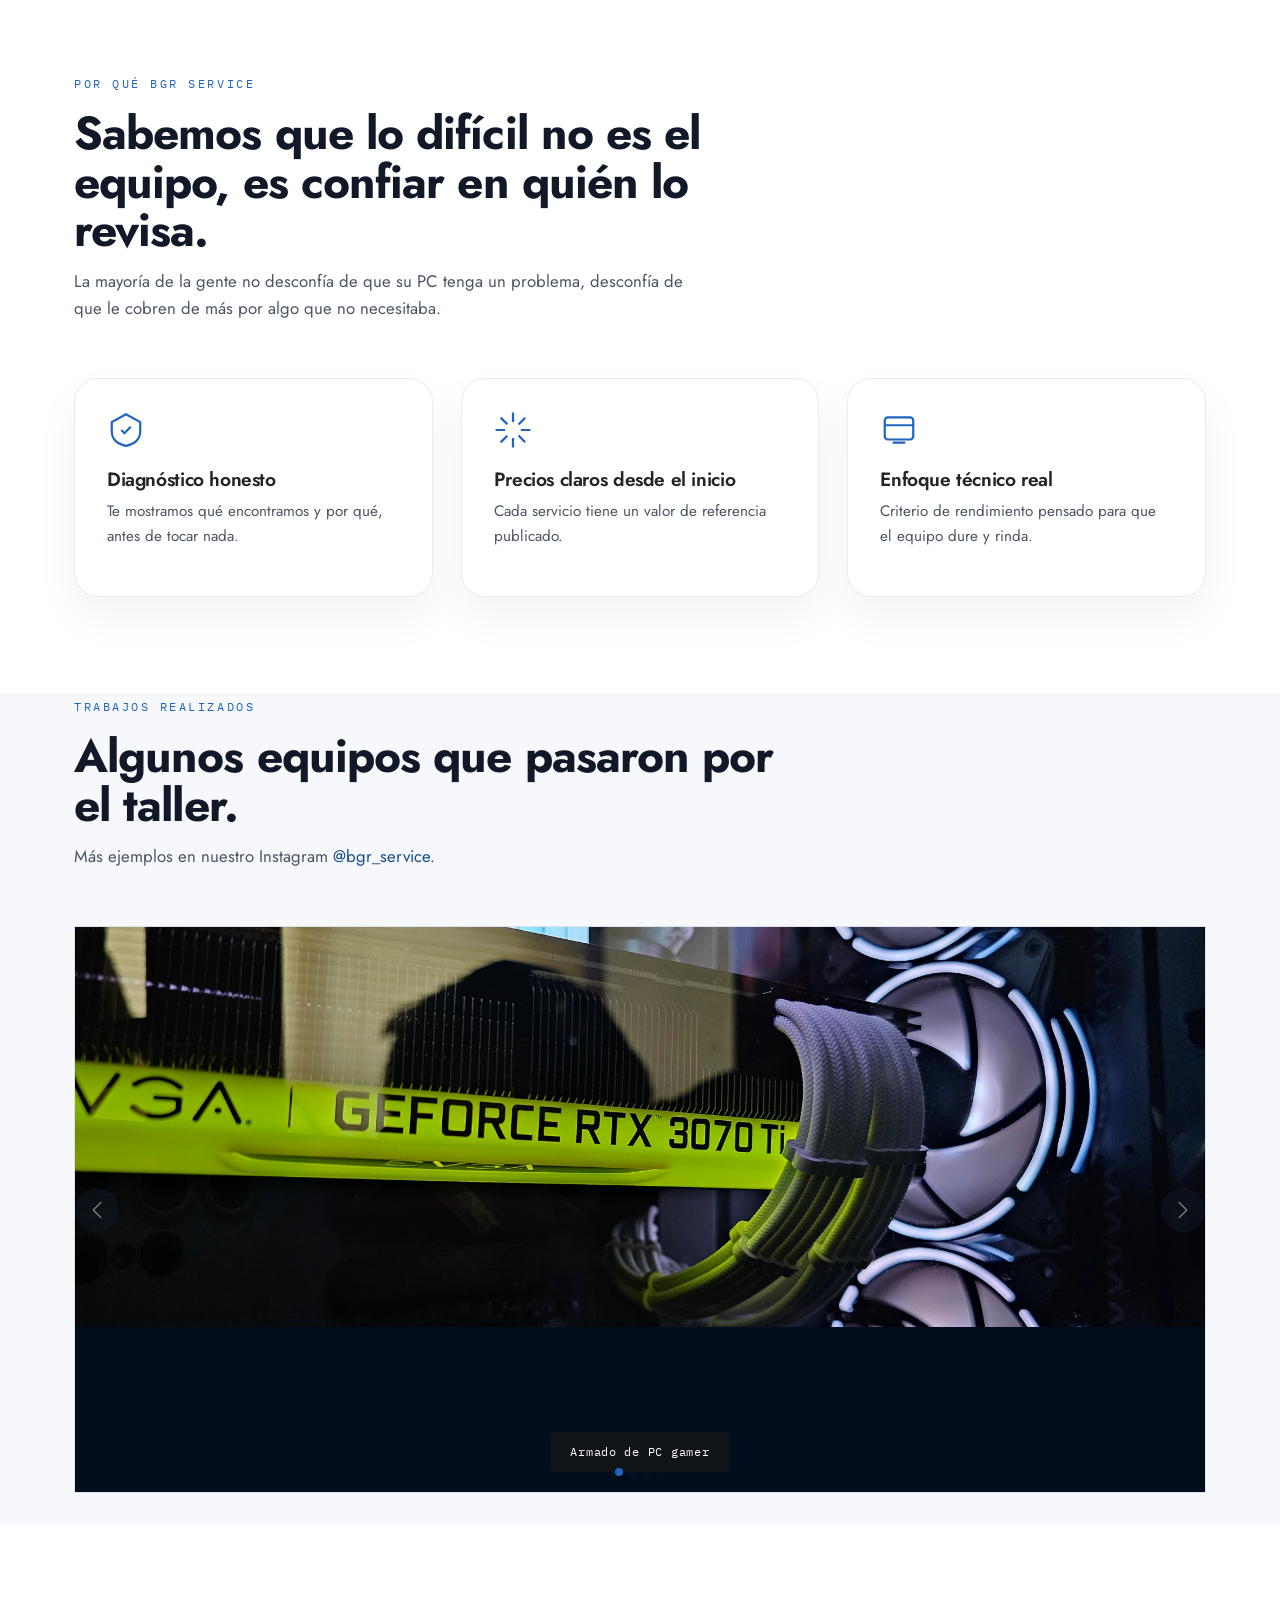
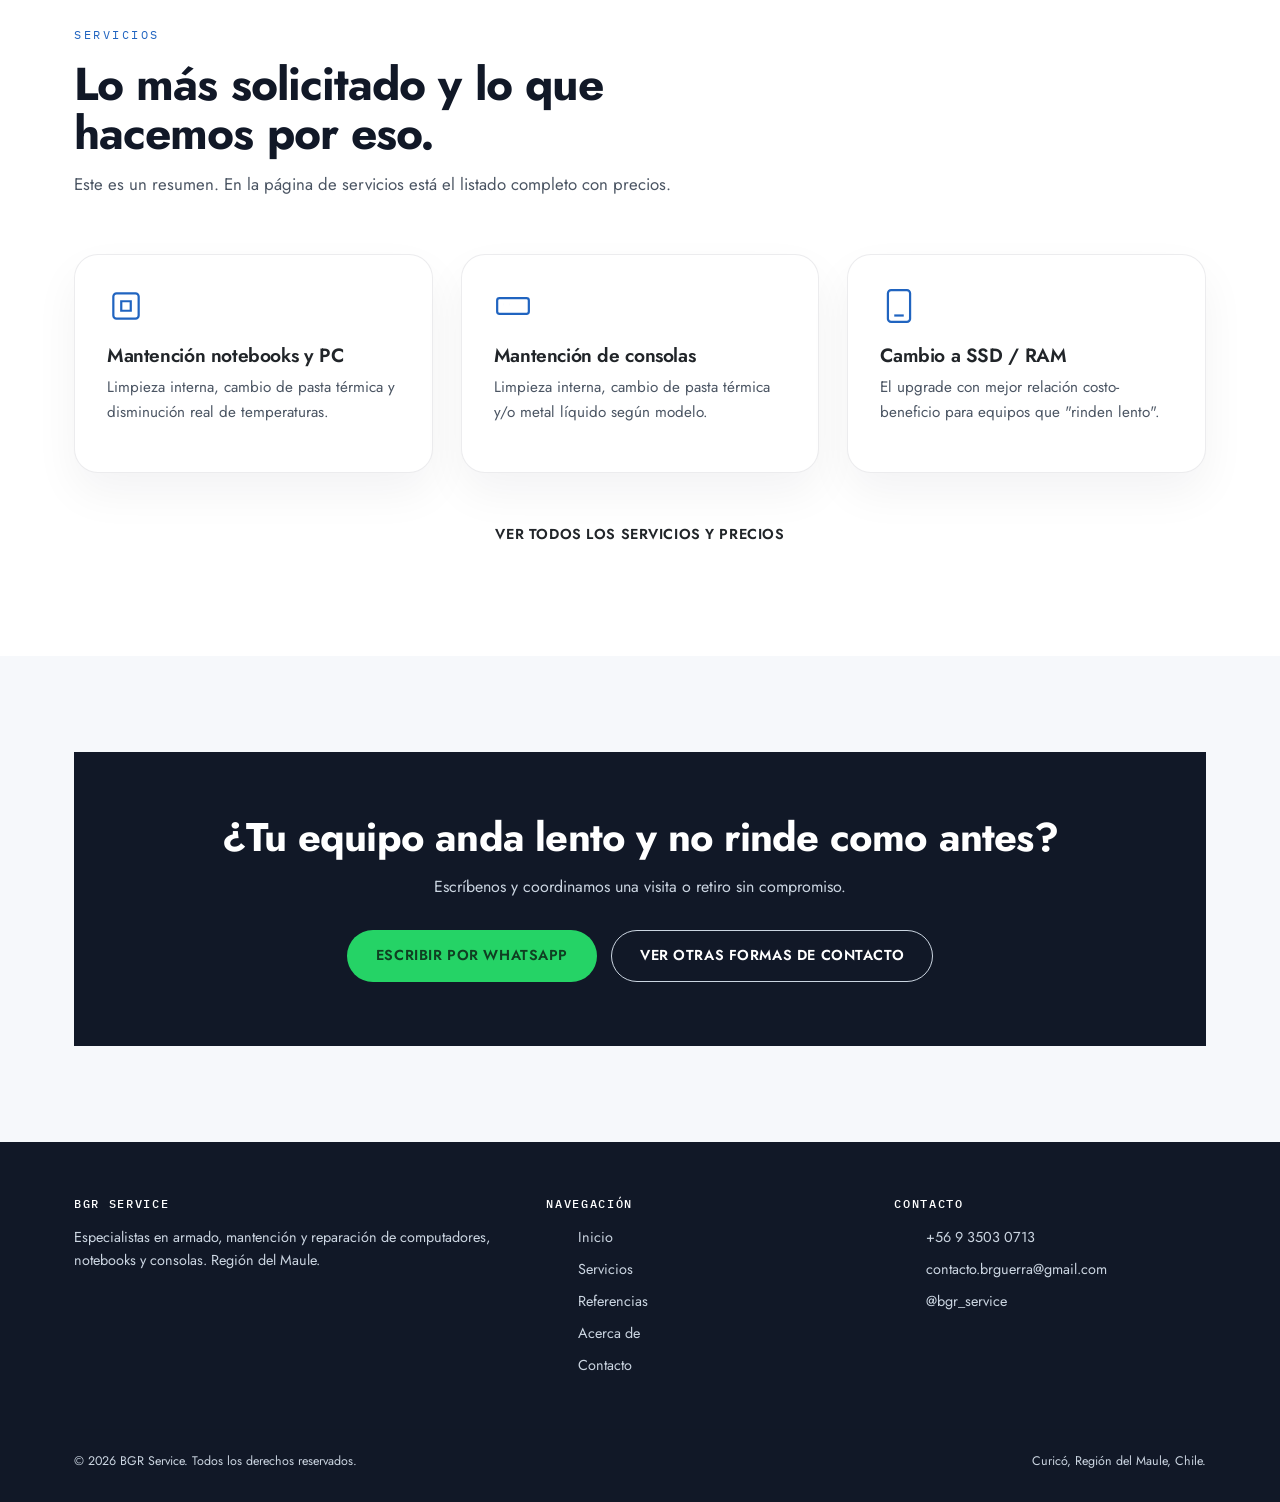
==== commit 01022bd6: "V4" ====
--- a/index.html
+++ b/index.html
@@ -18,7 +18,7 @@
   <header class="site-header">
     <div class="container nav">
       <a href="index.html" class="logo">
-        <img src="imagenes/LOGOS/BGR.png" alt="Logo BGR Service" class="logo-image" />
+        <img src="imagenes/LOGOS/BGR.webp" alt="Logo BGR Service" class="logo-image" />
         <span class="logo-text">BGR SERVICE</span>
       </a>
       <nav class="nav-links">
@@ -30,7 +30,7 @@
       </nav>
       <div class="nav-cta">
         <a href="https://wa.me/56935030713?text=Hola%20BGR%20Service%2C%20quiero%20cotizar%20un%20servicio%20o%20resolver%20un%20problema%20con%20mi%20equipo." target="_blank" class="btn btn-primary nav-whatsapp" aria-label="Enviar mensaje por WhatsApp">
-          <img src="imagenes/LOGOS/WSP.png" alt="WhatsApp" />
+          <img src="imagenes/LOGOS/WSP.webp" alt="WhatsApp" />
         </a>
         <button class="nav-toggle" aria-label="Abrir menú"><span></span><span></span><span></span></button>
       </div>
@@ -39,7 +39,7 @@
 
   <!-- ==================== HERO FIJO ==================== -->
   <div class="hero-fixed">
-    <img src="imagenes/BACKGROUND.jpg" alt="" class="hero-image" />
+    <img src="imagenes/BACKGROUND.webp" alt="" class="hero-image" />
     <div class="hero-copy">
       <div class="eyebrow">Curicó · Región del Maule</div>
       <h1>Tu equipo, diagnosticado con <em>honestidad</em>.</h1>
@@ -125,7 +125,7 @@
           <p>Más ejemplos en nuestro Instagram <a href="https://instagram.com/bgr_service" target="_blank" style="color:var(--brass-deep);">@bgr_service</a>.</p>
         </div>
 
-        <div id="carouselTrabajos" class="carousel slide work-carousel" data-bs-ride="carousel">
+        <div id="carouselTrabajos" class="carousel slide work-carousel" data-bs-ride="carousel" data-bs-interval="2000">
           <div class="carousel-indicators">
             <button type="button" data-bs-target="#carouselTrabajos" data-bs-slide-to="0" class="active" aria-current="true" aria-label="Slide 1"></button>
             <button type="button" data-bs-target="#carouselTrabajos" data-bs-slide-to="1" aria-label="Slide 2"></button>
@@ -135,19 +135,19 @@
           
           <div class="carousel-inner">
             <div class="carousel-item active">
-              <img src="imagenes/CARRUSEL/ARMADO_PC_GAMER.jpg" class="d-block w-100" alt="Armado de PC gamer" />
+              <img src="imagenes/CARRUSEL/ARMADO_PC_GAMER.webp" class="d-block w-100" alt="Armado de PC gamer" />
               <div class="carousel-caption"><p>Armado de PC gamer</p></div>
             </div>
             <div class="carousel-item">
-              <img src="imagenes/CARRUSEL/PASTA_TERM.jpg" class="d-block w-100" alt="Cambio de pasta térmica" />
+              <img src="imagenes/CARRUSEL/PASTA_TERM.webp" class="d-block w-100" alt="Cambio de pasta térmica" />
               <div class="carousel-caption"><p>Cambio de pasta térmica</p></div>
             </div>
             <div class="carousel-item">
-              <img src="imagenes/CARRUSEL/MANTE_GRÁFICA.jpg" class="d-block w-100" alt="Mantenimiento tarjeta Gráfica" />
+              <img src="imagenes/CARRUSEL/MANTE_GRÁFICA.webp" class="d-block w-100" alt="Mantenimiento tarjeta Gráfica" />
               <div class="carousel-caption"><p>Mantenimiento a tarjeta Gráfica</p></div>
             </div>
             <div class="carousel-item">
-              <img src="imagenes/CARRUSEL/PS5_MANTE.jpg" class="d-block w-100" alt="Mantenimiento PS5" />
+              <img src="imagenes/CARRUSEL/PS5_MANTE.webp" class="d-block w-100" alt="Mantenimiento PS5" />
               <div class="carousel-caption"><p>Mantenimiento de PS5</p></div>
             </div>
           </div>
--- a/css/style.css
+++ b/css/style.css
@@ -161,19 +161,16 @@
   background: rgba(255, 255, 255, 0.98);
   border-bottom: 1px solid var(--line);
   backdrop-filter: blur(12px);
-}
-
-.site-header .container {
-  padding-left: 32px;
-  padding-right: 32px;
+  overflow: visible;
 }
 
 .nav {
   display: flex;
   align-items: center;
   justify-content: space-between;
-  padding: 18px 4px;
+  padding: 18px 0;
   gap: 12px;
+  position: relative;
 }
 
 .logo {
@@ -216,7 +213,18 @@
   background: var(--brass);
 }
 
-.nav-cta { display: flex; align-items: center; gap: 16px; }
+.nav-mobile-panel {
+  display: none;
+}
+
+.nav-cta {
+  display: flex;
+  align-items: center;
+  gap: 16px;
+  position: relative;
+  z-index: 110;
+  flex-shrink: 0;
+}
 
 .nav-whatsapp {
   width: auto;
@@ -247,46 +255,9 @@
   background: none;
   border: none;
   cursor: pointer;
-  padding: 4px;
 }
 .nav-toggle span { width: 24px; height: 1px; background: var(--ink); transition: background 0.15s ease; }
 .nav-toggle:hover span { background: var(--brass); }
-
-.nav-close {
-  display: none;
-  align-self: flex-end;
-  width: 38px;
-  height: 38px;
-  border: 1px solid rgba(255,255,255,0.16);
-  border-radius: 50%;
-  background: transparent;
-  cursor: pointer;
-  position: relative;
-}
-.nav-close::before,
-.nav-close::after {
-  content: "";
-  position: absolute;
-  inset: 50% auto auto 50%;
-  width: 16px;
-  height: 1.5px;
-  background: var(--on-dark);
-  transform: translate(-50%, -50%) rotate(45deg);
-}
-.nav-close::after { transform: translate(-50%, -50%) rotate(-45deg); }
-
-body.menu-open { overflow: hidden; }
-
-.nav-overlay {
-  position: fixed;
-  inset: 0;
-  background: rgba(17, 24, 39, 0.38);
-  z-index: 80;
-  opacity: 0;
-  pointer-events: none;
-  transition: opacity 0.2s ease;
-}
-.nav-overlay.active { opacity: 1; pointer-events: auto; }
 
 /* ============================================================
    HERO FIJO ESTILO "GOOGLE SITES"
@@ -716,10 +687,23 @@
    CONTACTO
    ============================================================ */
 .contact-grid { display: grid; grid-template-columns: 1fr 1fr; gap: 44px; align-items: start; }
-
-.contact-form {
+.contact-grid > div:last-child {
+  display: flex;
+  flex-direction: column;
+  gap: 24px;
+}
+
+.contact-form,
+.contact-info-card,
+.map-frame {
   background: var(--card);
   border: 1px solid var(--line);
+  border-radius: 20px;
+  overflow: hidden;
+  box-shadow: 0 20px 45px rgba(17, 24, 39, 0.05);
+}
+
+.contact-form {
   padding: 36px;
   display: flex;
   flex-direction: column;
@@ -745,10 +729,7 @@
 .form-note { font-size: 0.8rem; color: var(--ink-soft); }
 
 .contact-info-card {
-  background: var(--card);
-  border: 1px solid var(--line);
   padding: 36px;
-  margin-bottom: 24px;
 }
 .contact-info-card h3 { margin-bottom: 18px; font-size: 1.15rem; }
 
@@ -818,6 +799,14 @@
   font-size: 0.8rem;
   text-align: center;
   padding: 24px;
+  overflow: hidden;
+}
+
+.about-photo img {
+  width: 100%;
+  height: 100%;
+  object-fit: cover;
+  object-position: center;
 }
 
 .about-copy .eyebrow { margin-bottom: 14px; }
@@ -856,6 +845,15 @@
   }
 
   .about-photo { max-width: 320px; margin: 0 auto; }
+
+  .contact-grid > div:last-child {
+    gap: 18px;
+  }
+
+  .contact-form,
+  .contact-info-card {
+    padding: 24px;
+  }
 
   .tech-card-body {
     height: auto;
@@ -880,32 +878,104 @@
   }
 
   .nav-links {
-    position: fixed;
-    top: 74px;
-    left: 16px;
-    right: 16px;
+    display: none;
+  }
+
+  .nav-mobile-panel {
+    display: none;
+    position: absolute;
+    left: 0;
+    right: 0;
+    top: 100%;
+    width: 100%;
+    margin-top: 0;
+    padding: 18px 24px 20px;
     background: var(--ink);
-    border: 1px solid rgba(255,255,255,0.1);
-    border-radius: 20px;
+    border: 0;
+    border-top: 1px solid rgba(255,255,255,0.12);
+    border-bottom: 1px solid rgba(255,255,255,0.12);
     flex-direction: column;
-    padding: 20px 22px 24px;
-    display: none;
-    gap: 18px;
-    box-shadow: 0 16px 40px rgba(17, 24, 39, 0.18);
-    z-index: 90;
-    opacity: 0;
-    transform: translateY(-8px);
-    transition: opacity 0.2s ease, transform 0.2s ease;
-  }
-  .nav-links a { color: var(--on-dark); }
-  .nav-links a:hover, .nav-links a.active { color: var(--brass); }
-  .nav-links.open {
+    gap: 14px;
+    box-shadow: 0 18px 40px rgba(17, 24, 39, 0.18);
+    z-index: 120;
+  }
+
+  .nav-mobile-panel.open {
     display: flex;
-    opacity: 1;
-    transform: translateY(0);
-  }
-  .nav-close { display: flex; }
+  }
+
+  .nav-mobile-panel a {
+    color: var(--on-dark);
+    font-size: 0.76rem;
+    letter-spacing: 0.16em;
+    text-transform: uppercase;
+    padding: 8px 0;
+    width: 100%;
+  }
+
+  .nav-mobile-panel a.active,
+  .nav-mobile-panel a:hover {
+    color: var(--brass);
+  }
+
   .nav-toggle { display: flex; }
 
   .cta-band { padding: 40px 24px; }
 }
+
+@media (max-width: 760px) {
+  .contact-grid {
+    gap: 20px;
+  }
+
+  .contact-form,
+  .contact-info-card {
+    border-radius: 16px;
+    padding: 22px;
+  }
+
+  .contact-row {
+    flex-direction: column;
+    align-items: flex-start;
+    gap: 6px;
+  }
+
+  .contact-row .label {
+    min-width: 0;
+  }
+}
+
+.work-carousel {
+  position: relative;
+  overflow: hidden;
+  width: 100%;
+}
+
+.work-carousel .carousel-inner {
+  position: relative;
+  width: 100%;
+  overflow: hidden;
+}
+
+.work-carousel .carousel-item {
+  position: relative;
+  display: none;
+  float: left;
+  width: 100%;
+  margin-right: -100%;
+  backface-visibility: hidden;
+  transition: transform 0.6s ease-in-out;
+}
+
+.work-carousel .carousel-item.active {
+  display: block;
+}
+
+.work-carousel .carousel-item img {
+  width: 100%;
+  height: auto;
+  max-height: 400px;
+  object-fit: cover;
+  display: block;
+  border-radius: 8px;
+}
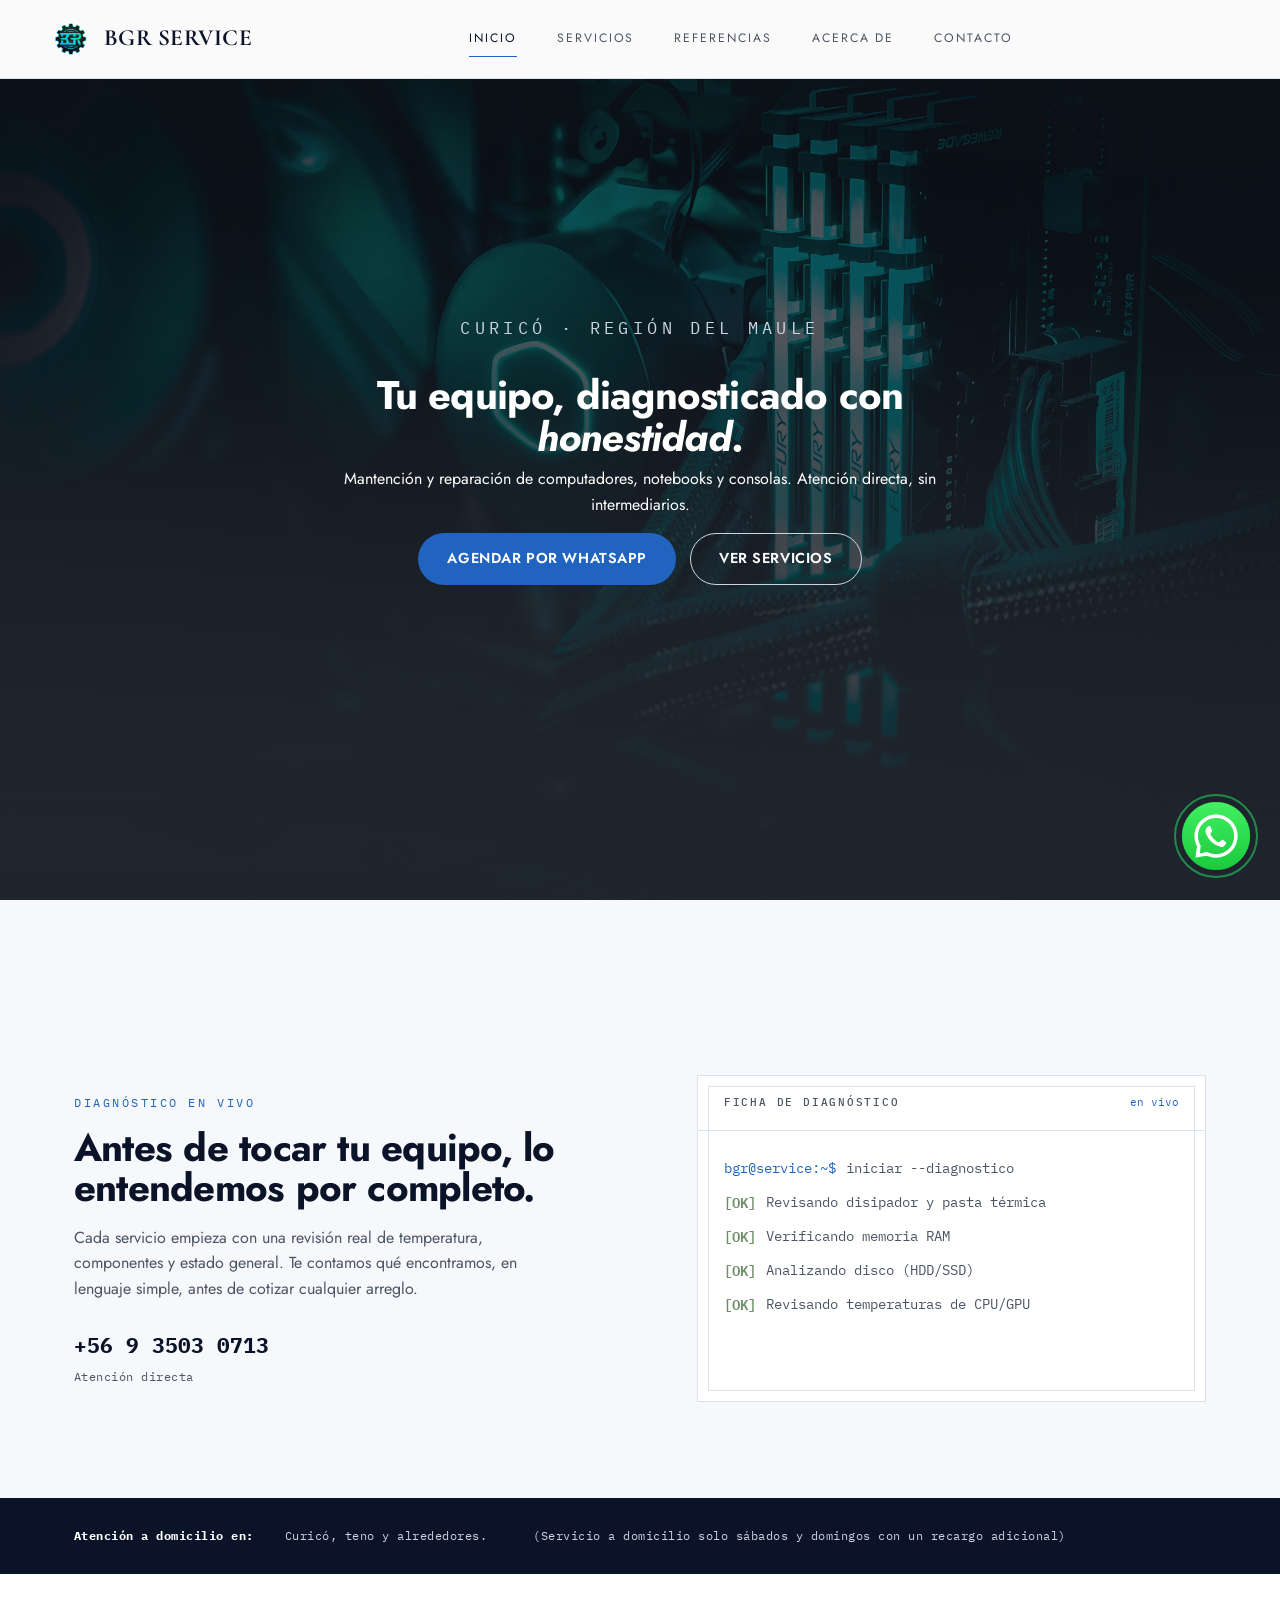
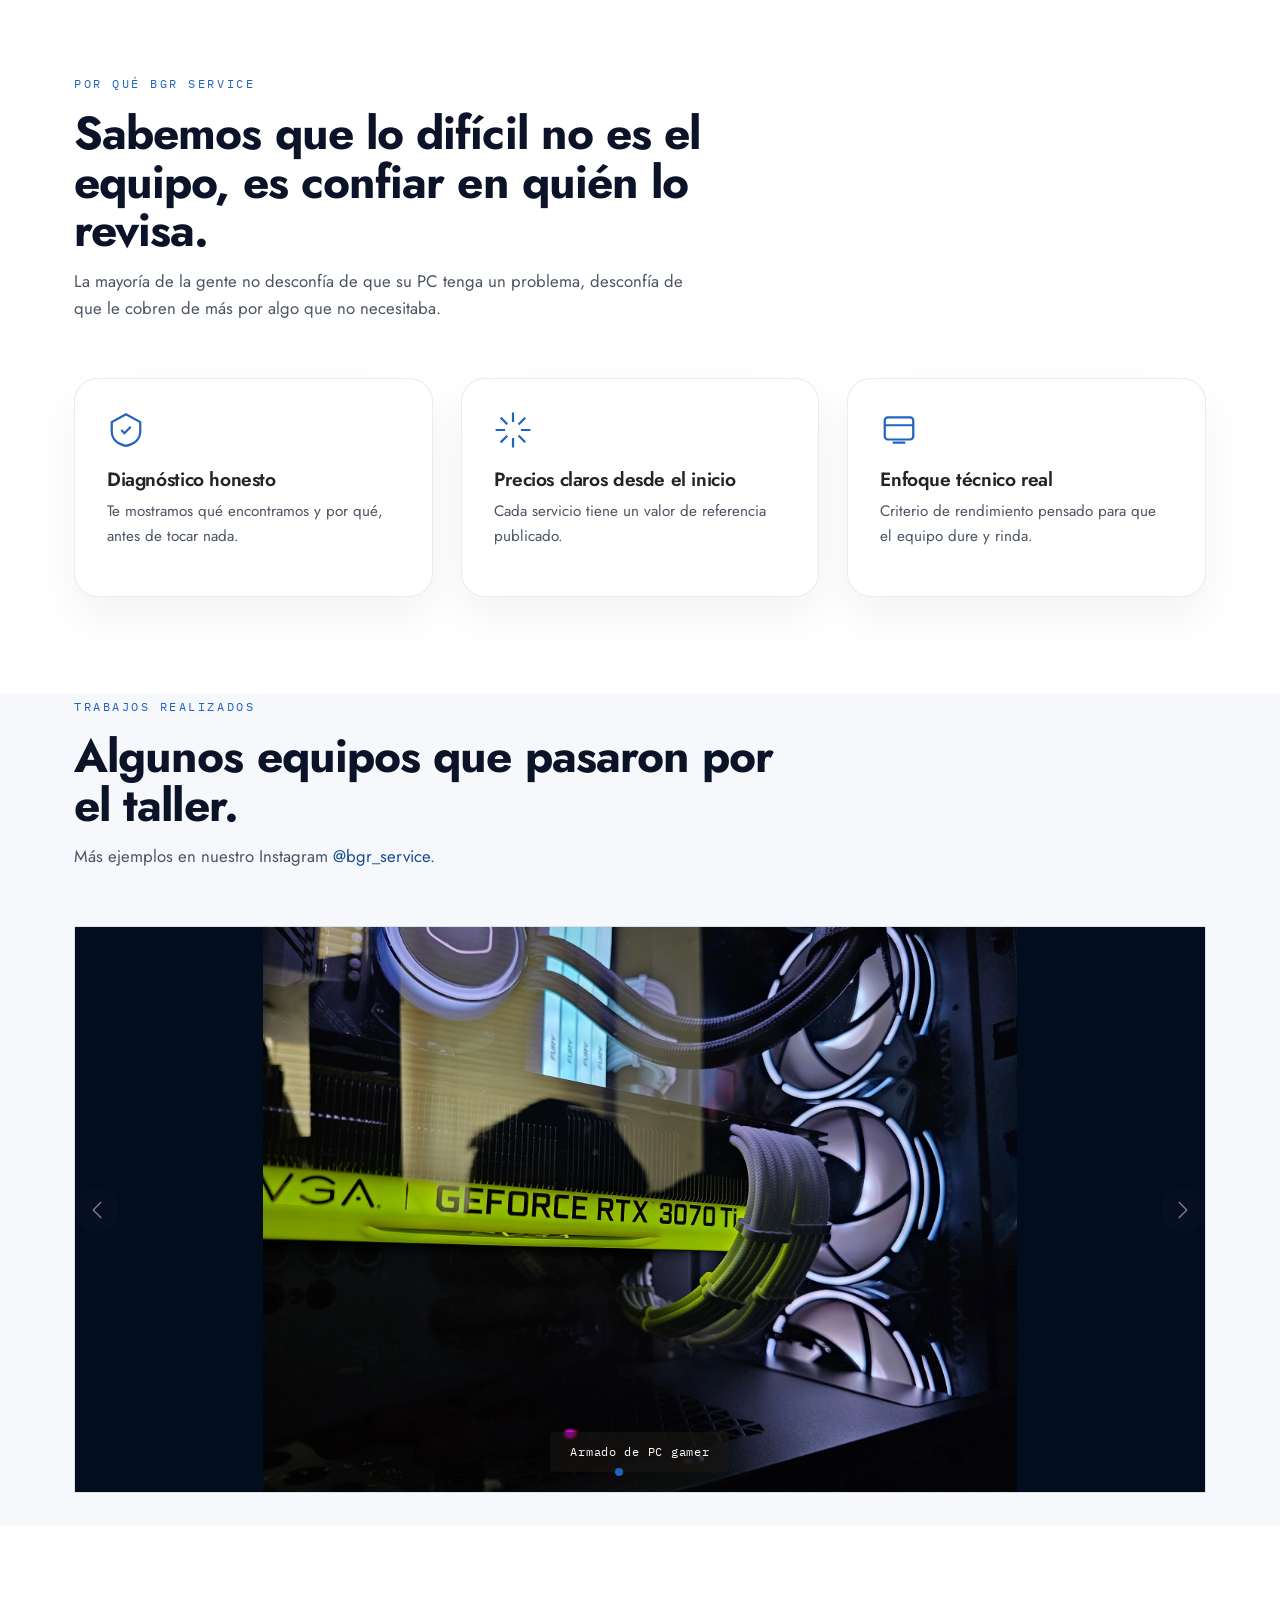
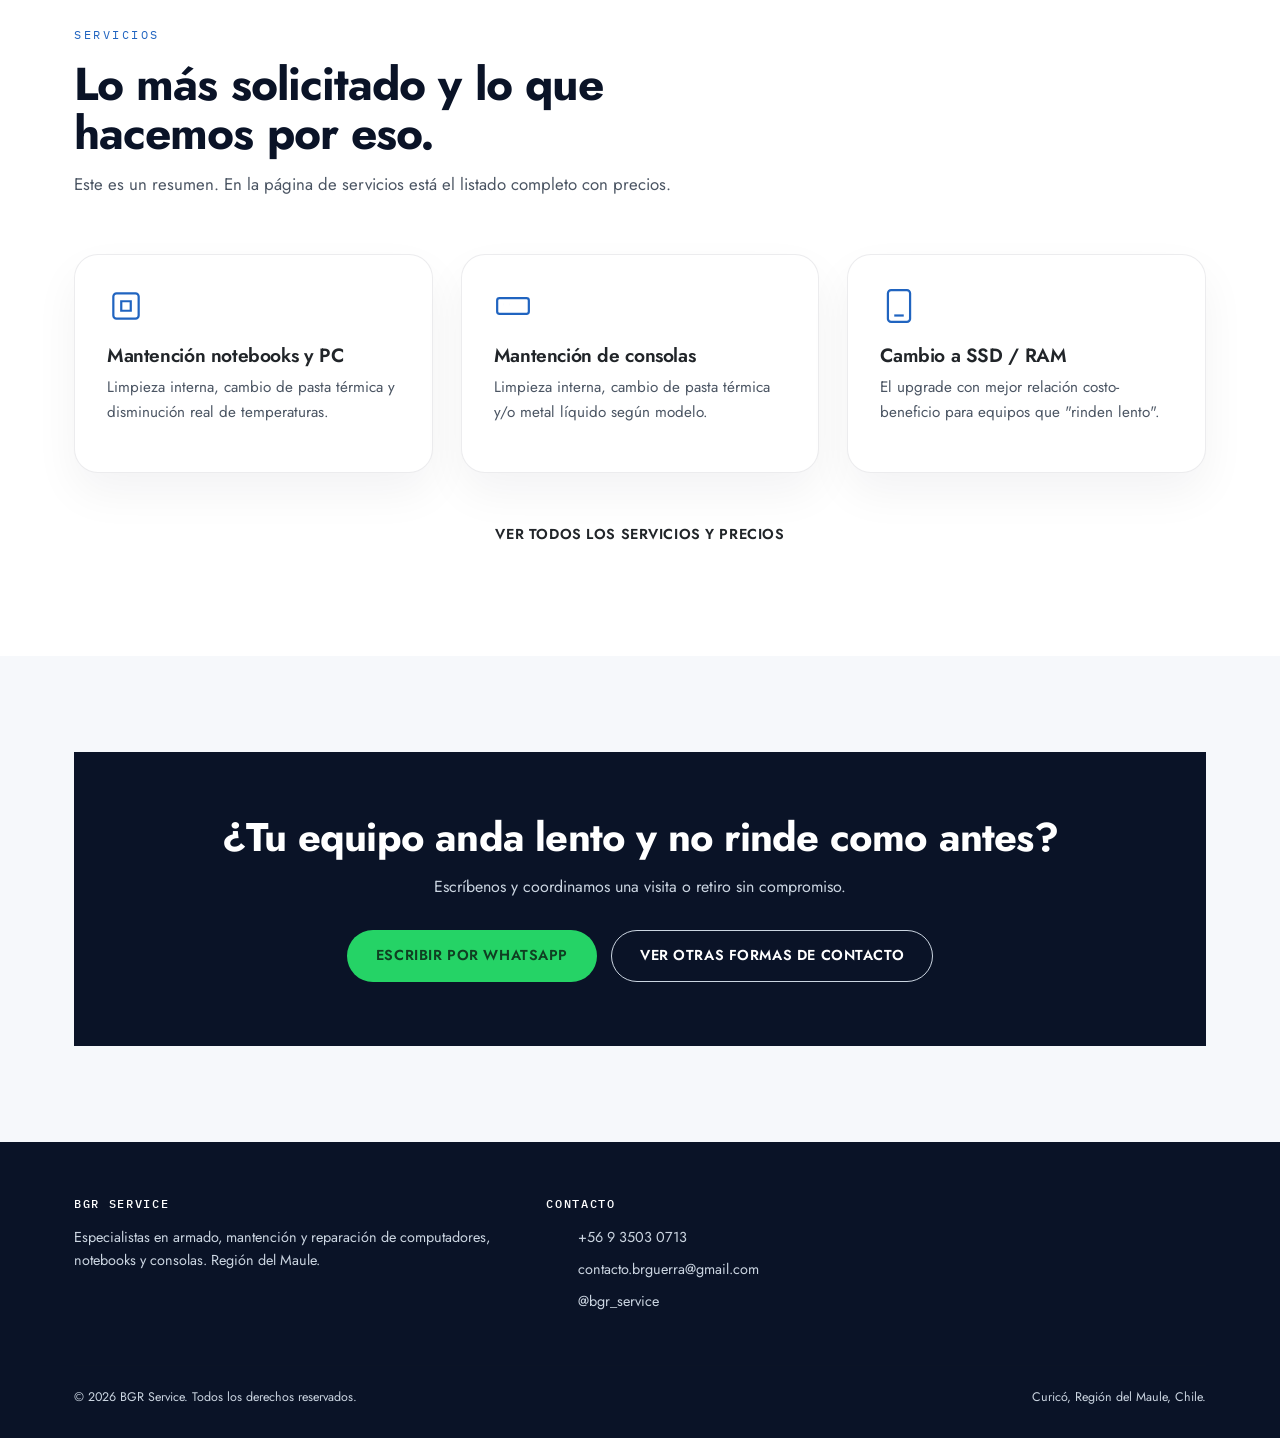
==== commit ddbef397: "BOTON FLOTANTE Se añadió un botón flotante de whatsapp además de corregir errores menores en visuali" ====
--- a/index.html
+++ b/index.html
@@ -29,9 +29,6 @@
         <a href="contacto.html">Contacto</a>
       </nav>
       <div class="nav-cta">
-        <a href="https://wa.me/56935030713?text=Hola%20BGR%20Service%2C%20quiero%20cotizar%20un%20servicio%20o%20resolver%20un%20problema%20con%20mi%20equipo." target="_blank" class="btn btn-primary nav-whatsapp" aria-label="Enviar mensaje por WhatsApp">
-          <img src="imagenes/LOGOS/WSP.webp" alt="WhatsApp" />
-        </a>
         <button class="nav-toggle" aria-label="Abrir menú"><span></span><span></span><span></span></button>
       </div>
     </div>
@@ -125,7 +122,7 @@
           <p>Más ejemplos en nuestro Instagram <a href="https://instagram.com/bgr_service" target="_blank" style="color:var(--brass-deep);">@bgr_service</a>.</p>
         </div>
 
-        <div id="carouselTrabajos" class="carousel slide work-carousel" data-bs-ride="carousel" data-bs-interval="2000">
+        <div id="carouselTrabajos" class="carousel slide work-carousel" data-bs-ride="carousel" data-bs-interval="3000">
           <div class="carousel-indicators">
             <button type="button" data-bs-target="#carouselTrabajos" data-bs-slide-to="0" class="active" aria-current="true" aria-label="Slide 1"></button>
             <button type="button" data-bs-target="#carouselTrabajos" data-bs-slide-to="1" aria-label="Slide 2"></button>
@@ -219,16 +216,6 @@
             <p>Especialistas en armado, mantención y reparación de computadores, notebooks y consolas. Región del Maule.</p>
           </div>
           <div>
-            <h4>Navegación</h4>
-            <ul>
-              <li><a href="index.html">Inicio</a></li>
-              <li><a href="servicios.html">Servicios</a></li>
-              <li><a href="referencias.html">Referencias</a></li>
-              <li><a href="acerca.html">Acerca de</a></li>
-              <li><a href="contacto.html">Contacto</a></li>
-            </ul>
-          </div>
-          <div>
             <h4>Contacto</h4>
             <ul>
               <li>+56 9 3503 0713</li>
@@ -246,6 +233,10 @@
 
   </div><!-- /.page-content -->
 
+  <a href="https://wa.me/56935030713?text=Hola%20BGR%20Service%2C%20quiero%20cotizar%20un%20servicio%20o%20resolver%20un%20problema%20con%20mi%20equipo." target="_blank" class="floating-whatsapp" aria-label="Enviar mensaje por WhatsApp">
+    <img src="imagenes/LOGOS/WSP.webp" alt="WhatsApp" />
+  </a>
+
   <script>document.getElementById("year").textContent = new Date().getFullYear();</script>
   <script src="https://cdnjs.cloudflare.com/ajax/libs/twitter-bootstrap/5.3.3/js/bootstrap.bundle.min.js"></script>
   <script src="js/script.js"></script>
--- a/css/style.css
+++ b/css/style.css
@@ -1,18 +1,3 @@
-/* ============================================================
-   BGR SERVICE — style.css (v2: identidad "elegante + técnica")
-   ------------------------------------------------------------
-   Cambios de fondo respecto a la v1:
-   - Paleta clara (marfil) con franjas en tinta oscura, en vez
-     de fondo oscuro general.
-   - Tipografía serif para títulos (Cormorant Garamond) que le
-     da el aire "boutique" que pediste.
-   - Se mantiene la fuente monoespaciada para precios y para la
-     "ficha técnica" (la ex-terminal), como guiño técnico.
-
-   Todo sigue controlado desde las variables de :root — si
-   quieres probar otra paleta, cambia los valores de acá arriba
-   y se actualiza el sitio entero.
-   ============================================================ */
 
 :root {
   /* --- Base neutra --- */
@@ -22,7 +7,7 @@
   --line: #dbe2ea;          /* líneas divisorias */
 
   /* --- Tonos oscuros (textos y fondo de íconos) --- */
-  --ink: #111827;           /* texto principal */
+  --ink: #0a1327;           /* texto principal */
   --ink-soft: #4b5563;      /* texto secundario */
   --on-dark: #ffffff;       /* texto sobre fondo oscuro */
   --on-dark-muted: #cbd5e1; /* texto sobre fondo oscuro */
@@ -148,12 +133,7 @@
 .section-dark .btn-ghost, .cta-band .btn-ghost { border-color: var(--on-dark-muted); color: var(--on-dark); }
 .section-dark .btn-ghost:hover, .cta-band .btn-ghost:hover { border-color: var(--brass); color: var(--brass); }
 
-/* ============================================================
-   HEADER / NAV
-   Franja oscura, fija arriba, con links espaciados en mayúscula
-   — el mismo lenguaje visual de la franja negra de tu referencia,
-   pero usado como navegación principal de todo el sitio.
-   ============================================================ */
+
 .site-header {
   position: sticky;
   top: 0;
@@ -248,6 +228,68 @@
   display: block;
 }
 
+.floating-whatsapp {
+  position: fixed;
+  right: clamp(16px, 3vw, 28px);
+  bottom: clamp(16px, 3vw, 28px);
+  z-index: 999;
+  width: clamp(56px, 8vw, 72px);
+  height: clamp(56px, 8vw, 72px);
+  border-radius: 50%;
+  background: transparent;
+  display: inline-flex;
+  align-items: center;
+  justify-content: center;
+  padding: 0;
+  border: none;
+  box-shadow: none;
+  transition: transform 0.2s ease;
+  animation: whatsapp-wave 2s ease-in-out infinite;
+}
+
+.floating-whatsapp::before,
+.floating-whatsapp::after {
+  content: "";
+  position: absolute;
+  inset: -6px;
+  border: 2px solid rgba(37, 211, 102, 0.35);
+  border-radius: 50%;
+  animation: whatsapp-wave-ring 2s ease-out infinite;
+  pointer-events: none;
+}
+
+.floating-whatsapp::after {
+  animation-delay: 1s;
+}
+
+.floating-whatsapp:hover {
+  transform: translateY(-2px) scale(1.03);
+}
+
+.floating-whatsapp img {
+  width: 100%;
+  height: 100%;
+  object-fit: contain;
+  display: block;
+  border-radius: 50%;
+}
+
+@keyframes whatsapp-wave {
+  0%, 100% { transform: scale(1); }
+  50% { transform: scale(1.04); }
+}
+
+@keyframes whatsapp-wave-ring {
+  0% {
+    transform: scale(0.9);
+    opacity: 0.8;
+  }
+  100% {
+    transform: scale(1.2);
+    opacity: 0;
+  }
+}
+
 .nav-toggle {
   display: none;
   flex-direction: column;
@@ -259,31 +301,7 @@
 .nav-toggle span { width: 24px; height: 1px; background: var(--ink); transition: background 0.15s ease; }
 .nav-toggle:hover span { background: var(--brass); }
 
-/* ============================================================
-   HERO FIJO ESTILO "GOOGLE SITES"
-   ------------------------------------------------------------
-   Cómo funciona (para que lo entiendas y lo puedas tocar):
-
-   1) ".hero-fixed" queda con position:fixed, ocupando toda la
-      pantalla (inset:0), por DETRÁS de todo (z-index bajo).
-      Al estar "fixed", NO se mueve cuando el usuario hace scroll.
-
-   2) Justo después en el HTML va ".hero-spacer", un bloque
-      vacío de altura 100vh. Su único trabajo es "empujar" hacia
-      abajo al resto del contenido real, para que al cargar la
-      página se vea SOLO el hero (como si fuera la portada).
-
-   3) ".page-content" es un contenedor con fondo sólido (crema)
-      que envuelve TODO el resto de la página. Como tiene fondo
-      sólido y aparece encima del hero (z-index mayor), al hacer
-      scroll se desliza hacia arriba y va TAPANDO el hero de a
-      poco — el efecto exacto que pediste.
-
-   Para cambiar la imagen de fondo del hero: reemplaza el valor
-   de --hero-image más abajo, o edita el atributo "style" del
-   div .hero-fixed en el HTML (así cada página puede tener una
-   imagen distinta si quieres).
-   ============================================================ */
+
 .hero-fixed {
   position: fixed;
   inset: 0;
@@ -861,20 +879,39 @@
     overflow: visible;
   }
 
-  .work-carousel .carousel-item {
+  .work-carousel .carousel-item,
+  .service-carousel .carousel-item {
     aspect-ratio: auto;
-    min-height: 0;
+    min-height: 280px;
     background: transparent;
+  }
+
+  .work-carousel .carousel-item.active,
+  .work-carousel .carousel-item-next,
+  .work-carousel .carousel-item-prev,
+  .service-carousel .carousel-item.active,
+  .service-carousel .carousel-item-next,
+  .service-carousel .carousel-item-prev {
     display: flex;
     justify-content: center;
     align-items: center;
   }
 
-  .work-carousel .carousel-item img {
+  .work-carousel .carousel-item img,
+  .service-carousel .carousel-item img {
+    width: 100%;
+    max-width: 100%;
+    height: 100%;
+    object-fit: contain;
+    object-position: center;
+    margin: 0;
+  }
+
+  .work-carousel .carousel-caption,
+  .service-carousel .carousel-caption {
+    max-width: calc(100% - 32px);
     width: auto;
-    max-width: 100%;
-    height: auto;
-    margin: 0 auto;
+    padding: 10px 14px;
   }
 
   .nav-links {
@@ -896,7 +933,7 @@
     border-bottom: 1px solid rgba(255,255,255,0.12);
     flex-direction: column;
     gap: 14px;
-    box-shadow: 0 18px 40px rgba(17, 24, 39, 0.18);
+    box-shadow: 0 18px 40px rgba(9, 15, 30, 0.18);
     z-index: 120;
   }
 
@@ -924,6 +961,17 @@
 }
 
 @media (max-width: 760px) {
+  .floating-whatsapp {
+    width: 60px;
+    height: 60px;
+    right: 14px;
+    bottom: 14px;
+  }
+
+  .contact-inline-whatsapp {
+    width: fit-content;
+  }
+
   .contact-grid {
     gap: 20px;
   }
@@ -945,37 +993,7 @@
   }
 }
 
-.work-carousel {
-  position: relative;
-  overflow: hidden;
-  width: 100%;
-}
-
-.work-carousel .carousel-inner {
-  position: relative;
-  width: 100%;
-  overflow: hidden;
-}
-
-.work-carousel .carousel-item {
-  position: relative;
-  display: none;
-  float: left;
-  width: 100%;
-  margin-right: -100%;
-  backface-visibility: hidden;
-  transition: transform 0.6s ease-in-out;
-}
-
-.work-carousel .carousel-item.active {
-  display: block;
-}
-
-.work-carousel .carousel-item img {
-  width: 100%;
-  height: auto;
-  max-height: 400px;
-  object-fit: cover;
-  display: block;
-  border-radius: 8px;
-}
+.contact-inline-whatsapp {
+  width: fit-content;
+  margin-top: 8px;
+}
